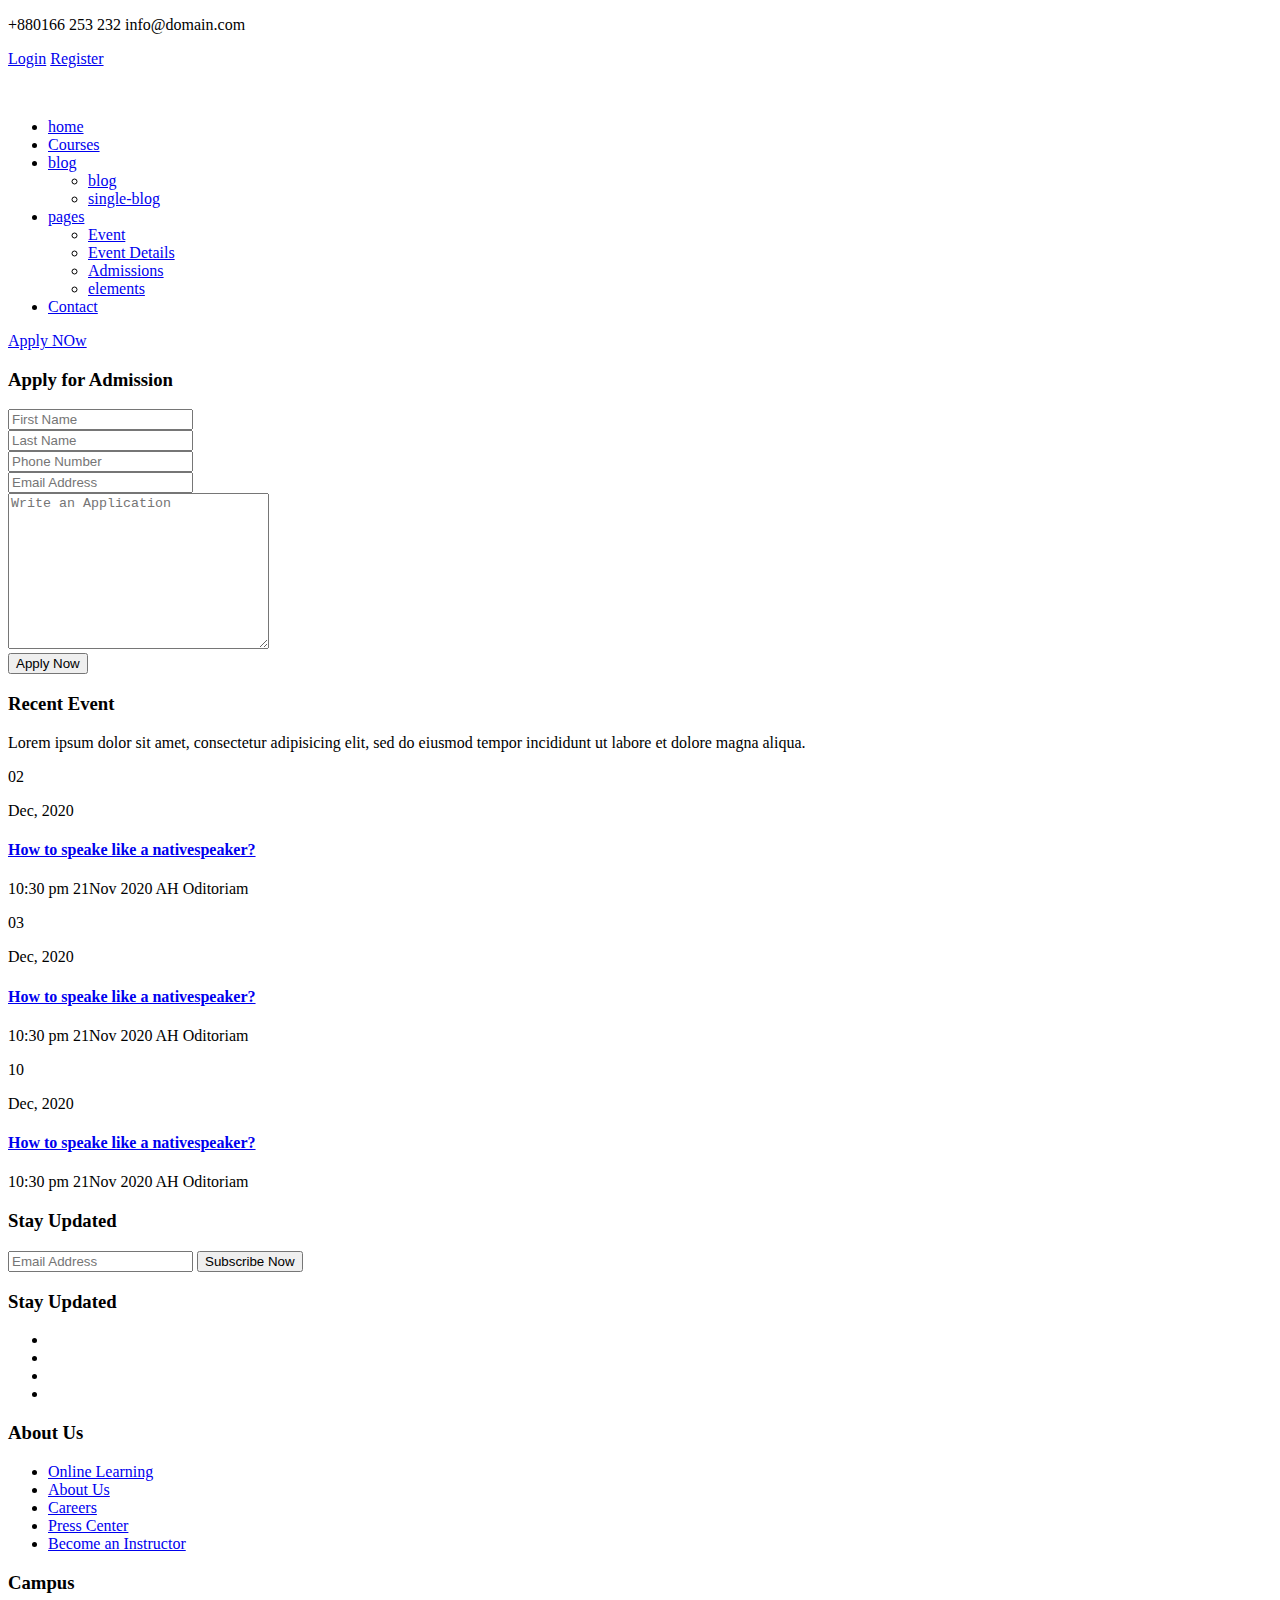
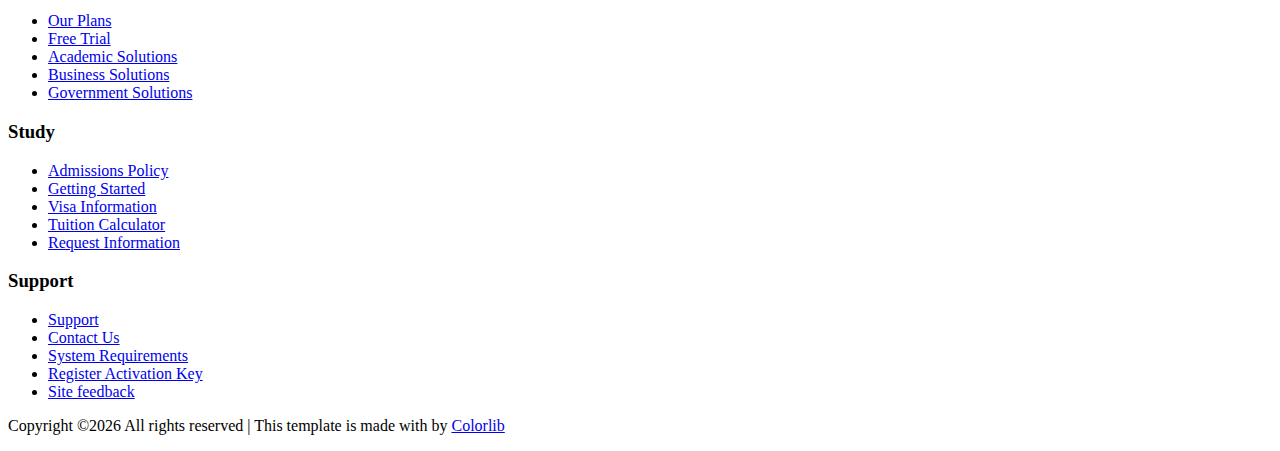
==== Admissions.html @ 234c25ed "Uploading" ====
<!doctype html>
<html class="no-js" lang="zxx">

<head>
    <meta charset="utf-8">
    <meta http-equiv="x-ua-compatible" content="ie=edge">
    <title>Education</title>
    <meta name="description" content="">
    <meta name="viewport" content="width=device-width, initial-scale=1">

    <!-- <link rel="manifest" href="site.webmanifest"> -->
    <link rel="shortcut icon" type="image/x-icon" href="img/favicon.png">
    <!-- Place favicon.ico in the root directory -->

    <!-- CSS here -->
    <link rel="stylesheet" href="css/bootstrap.min.css">
    <link rel="stylesheet" href="css/owl.carousel.min.css">
    <link rel="stylesheet" href="css/magnific-popup.css">
    <link rel="stylesheet" href="css/font-awesome.min.css">
    <link rel="stylesheet" href="css/themify-icons.css">
    <link rel="stylesheet" href="css/nice-select.css">
    <link rel="stylesheet" href="css/flaticon.css">
    <link rel="stylesheet" href="css/gijgo.css">
    <link rel="stylesheet" href="css/animate.css">
    <link rel="stylesheet" href="css/slicknav.css">
    <link rel="stylesheet" href="css/style.css">
    <!-- <link rel="stylesheet" href="css/responsive.css"> -->
</head>

<body>
    <!--[if lte IE 9]>
            <p class="browserupgrade">You are using an <strong>outdated</strong> browser. Please <a href="https://browsehappy.com/">upgrade your browser</a> to improve your experience and security.</p>
        <![endif]-->

    <!-- header-start -->
    <header>
        <div class="header-area ">
            <div class="header-top_area">
                <div class="container-fluid">
                    <div class="row">
                        <div class="col-lg-12">
                            <div class="header_top_wrap d-flex justify-content-between align-items-center">
                                <div class="text_wrap">
                                    <p><span>+880166 253 232</span> <span>info@domain.com</span></p>
                                </div>
                                <div class="text_wrap">
                                    <p><a href="#"> <i class="ti-user"></i>  Login</a> <a href="#">Register</a></p>
                                </div>
                            </div>
                        </div>
                    </div>
                </div>
            </div>
            <div id="sticky-header" class="main-header-area">
                <div class="container-fluid">
                    <div class="row">
                        <div class="col-lg-12">
                            <div class="header_wrap d-flex justify-content-between align-items-center">
                                <div class="header_left">
                                    <div class="logo">
                                        <a href="index.html">
                                            <img src="img/logo.png" alt="">
                                        </a>
                                    </div>
                                </div>
                                <div class="header_right d-flex align-items-center">
                                    <div class="main-menu  d-none d-lg-block">
                                        <nav>
                                            <ul id="navigation">
                                                <li><a  href="index.html">home</a></li>
                                                <li><a href="Courses.html">Courses</a></li>
                                                <li><a href="#">blog <i class="ti-angle-down"></i></a>
                                                    <ul class="submenu">
                                                        <li><a href="blog.html">blog</a></li>
                                                        <li><a href="single-blog.html">single-blog</a></li>
                                                    </ul>
                                                </li>
                                                <li><a href="#">pages <i class="ti-angle-down"></i></a>
                                                    <ul class="submenu">
                                                        <li><a href="Event.html">Event</a></li>
                                                        <li><a href="event_details.html">Event Details</a></li>
                                                        <li><a href="Admissions.html">Admissions</a></li>
                                                        <li><a href="elements.html">elements</a></li>
                                                    </ul>
                                                </li>
                                                <li><a href="contact.html">Contact</a></li>
                                            </ul>
                                        </nav>
                                    </div>
                                    <div class="Appointment">
                                        <div class="book_btn d-none d-lg-block">
                                            <a data-scroll-nav='1' href="#">Apply NOw</a>
                                        </div>
                                    </div>
                                </div>
                            </div>
                        </div>
                        <div class="col-12">
                            <div class="mobile_menu d-block d-lg-none"></div>
                        </div>
                    </div>
                </div>
            </div>
        </div>
    </header>
    <!-- header-end -->

    <!-- latest_coures_area_start  -->
    <div class="admission_area">
        <div class="admission_inner">
            <div class="container">
                <div class="row justify-content-end">
                    <div class="col-lg-7">
                        <div class="admission_form">
                            <h3>Apply for Admission</h3>
                            <form action="#">
                                <div class="row">
                                    <div class="col-md-6">
                                        <div class="single_input">
                                            <input type="text" placeholder="First Name" >
                                        </div>
                                    </div>
                                    <div class="col-md-6">
                                        <div class="single_input">
                                            <input type="text" placeholder="Last Name" >
                                        </div>
                                    </div>
                                    <div class="col-md-6">
                                        <div class="single_input">
                                            <input type="text" placeholder="Phone Number" >
                                        </div>
                                    </div>
                                    <div class="col-md-6">
                                        <div class="single_input">
                                            <input type="text" placeholder="Email Address" >
                                        </div>
                                    </div>
                                    <div class="col-md-12">
                                        <div class="single_input">
                                            <textarea cols="30" placeholder="Write an Application" rows="10"></textarea>
                                        </div>
                                    </div>
                                    <div class="col-md-12">
                                        <div class="apply_btn">
                                            <button class="boxed-btn3" type="submit">Apply Now</button>
                                        </div>
                                    </div>
                                </div>
                            </form>
                        </div>
                    </div>
                </div>
            </div>
        </div>
    </div>
    <!--/ latest_coures_area_end -->


    <!-- recent_event_area_strat  -->
    <div class="recent_event_area section__padding">
        <div class="container">
            <div class="row justify-content-center">
                <div class="col-lg-8 col-md-10">
                    <div class="section_title text-center mb-70">
                        <h3 class="mb-45">Recent Event</h3>
                        <p>Lorem ipsum dolor sit amet, consectetur adipisicing elit, sed do eiusmod tempor incididunt ut labore et dolore magna aliqua.</p>
                    </div>
                </div>
            </div>
            <div class="row justify-content-center">
                <div class="col-lg-10">
                    <div class="single_event d-flex align-items-center">
                        <div class="date text-center">
                            <span>02</span>
                            <p>Dec, 2020</p>
                        </div>
                        <div class="event_info">
                            <a href="event_details.html">
                                <h4>How to speake like a nativespeaker?</h4>
                             </a>
                            <p><span> <i class="flaticon-clock"></i> 10:30 pm</span> <span> <i class="flaticon-calendar"></i> 21Nov 2020 </span> <span> <i class="flaticon-placeholder"></i> AH Oditoriam</span> </p>
                        </div>
                    </div>
                    <div class="single_event d-flex align-items-center">
                        <div class="date text-center">
                            <span>03</span>
                            <p>Dec, 2020</p>
                        </div>
                        <div class="event_info">
                            <a href="event_details.html">
                                <h4>How to speake like a nativespeaker?</h4>
                             </a>
                            <p><span> <i class="flaticon-clock"></i> 10:30 pm</span> <span> <i class="flaticon-calendar"></i> 21Nov 2020 </span> <span> <i class="flaticon-placeholder"></i> AH Oditoriam</span> </p>
                        </div>
                    </div>
                    <div class="single_event d-flex align-items-center">
                        <div class="date text-center">
                            <span>10</span>
                            <p>Dec, 2020</p>
                        </div>
                        <div class="event_info">
                            <a href="event_details.html">
                                <h4>How to speake like a nativespeaker?</h4>
                             </a>
                            <p><span> <i class="flaticon-clock"></i> 10:30 pm</span> <span> <i class="flaticon-calendar"></i> 21Nov 2020 </span> <span> <i class="flaticon-placeholder"></i> AH Oditoriam</span> </p>
                        </div>
                    </div>
                </div>
            </div>
        </div>
    </div>
    <!-- recent_event_area_end  -->

    <!-- footer start -->
    <footer class="footer">
        <div class="footer_top">
            <div class="container">
                <div class="newsLetter_wrap">
                    <div class="row justify-content-between">
                        <div class="col-md-7">
                            <div class="footer_widget">
                                <h3 class="footer_title">
                                    Stay Updated
                                </h3>
                                <form action="#" class="newsletter_form">
                                    <input type="text" placeholder="Email Address">
                                    <button type="submit">Subscribe Now</button>
                                </form>
                            </div>
                        </div>
                        <div class="col-md-12 col-lg-5">
                            <div class="footer_widget">
                                <h3 class="footer_title">
                                    Stay Updated
                                </h3>
                                <div class="socail_links">
                                    <ul>
                                        <li>
                                            <a href="#">
                                                <i class="ti-facebook"></i>
                                            </a>
                                        </li>
                                        <li>
                                            <a href="#">
                                                <i class="fa fa-twitter"></i>
                                            </a>
                                        </li>
                                        <li>
                                            <a href="#">
                                                <i class="fa fa-google-plus"></i>
                                            </a>
                                        </li>
                                        <li>
                                            <a href="#">
                                                <i class="fa fa-linkedin"></i>
                                            </a>
                                        </li>
                                    </ul>
                                </div>
    
                            </div>
                        </div>
                    </div>
                </div>
                <div class="row">
                    <div class="col-xl-3 col-md-6 col-lg-3">
                        <div class="footer_widget">
                            <h3 class="footer_title">
                                About Us
                            </h3>
                            <ul>
                                <li><a href="#">Online Learning</a></li>
                                <li><a href="#">About Us</a></li>
                                <li><a href="#">Careers</a></li>
                                <li><a href="#">Press Center</a></li>
                                <li><a href="#">Become an Instructor</a></li>
                            </ul>
                        </div>
                    </div>
                    <div class="col-xl-3 col-md-6 col-lg-3">
                        <div class="footer_widget">
                            <h3 class="footer_title">
                                Campus
                            </h3>
                            <ul>
                                <li><a href="#">Our Plans</a></li>
                                <li><a href="#">Free Trial</a></li>
                                <li><a href="#">Academic Solutions</a></li>
                                <li><a href="#">Business Solutions</a></li>
                                <li><a href="#">Government Solutions</a></li>
                            </ul>
                        </div>
                    </div>
                    <div class="col-xl-3 col-md-6 col-lg-3">
                        <div class="footer_widget">
                            <h3 class="footer_title">
                                Study
                            </h3>
                            <ul>
                                <li><a href="#">Admissions Policy</a></li>
                                <li><a href="#">Getting Started</a></li>
                                <li><a href="#">Visa Information</a></li>
                                <li><a href="#">Tuition Calculator</a></li>
                                <li><a href="#">Request Information</a></li>
                            </ul>
                        </div>
                    </div>
                    <div class="col-xl-3 col-md-6 col-lg-3">
                        <div class="footer_widget">
                            <h3 class="footer_title">
                                Support
                            </h3>
                            <ul>
                                <li><a href="#">Support</a></li>
                                <li><a href="#">Contact Us</a></li>
                                <li><a href="#">System Requirements</a></li>
                                <li><a href="#">Register Activation Key</a></li>
                                <li><a href="#">Site feedback</a></li>
                            </ul>
                        </div>
                    </div>
                </div>
            </div>
        </div>
        <div class="copy-right_text">
            <div class="container">
                <div class="footer_border"></div>
                <div class="row">
                    <div class="col-xl-12">
                        <p class="copy_right text-center">
                            <p><!-- Link back to Colorlib can't be removed. Template is licensed under CC BY 3.0. -->
  Copyright &copy;<script>document.write(new Date().getFullYear());</script> All rights reserved | This template is made with <i class="ti-heart" aria-hidden="true"></i> by <a href="https://colorlib.com" target="_blank">Colorlib</a>
  <!-- Link back to Colorlib can't be removed. Template is licensed under CC BY 3.0. --></p>
                        </p>
                    </div>
                </div>
            </div>
        </div>
    </footer>
    <!-- footer end  -->


    <!-- JS here -->
    <script src="js/vendor/modernizr-3.5.0.min.js"></script>
    <script src="js/vendor/jquery-1.12.4.min.js"></script>
    <script src="js/popper.min.js"></script>
    <script src="js/bootstrap.min.js"></script>
    <script src="js/owl.carousel.min.js"></script>
    <script src="js/isotope.pkgd.min.js"></script>
    <script src="js/ajax-form.js"></script>
    <script src="js/waypoints.min.js"></script>
    <script src="js/jquery.counterup.min.js"></script>
    <script src="js/imagesloaded.pkgd.min.js"></script>
    <script src="js/scrollIt.js"></script>
    <script src="js/jquery.scrollUp.min.js"></script>
    <script src="js/wow.min.js"></script>
    <script src="js/nice-select.min.js"></script>
    <script src="js/jquery.slicknav.min.js"></script>
    <script src="js/jquery.magnific-popup.min.js"></script>
    <script src="js/plugins.js"></script>
    <script src="js/gijgo.min.js"></script>

    <!--contact js-->
    <script src="js/contact.js"></script>
    <script src="js/jquery.ajaxchimp.min.js"></script>
    <script src="js/jquery.form.js"></script>
    <script src="js/jquery.validate.min.js"></script>
    <script src="js/mail-script.js"></script>

    <script src="js/main.js"></script>

</body>

</html>
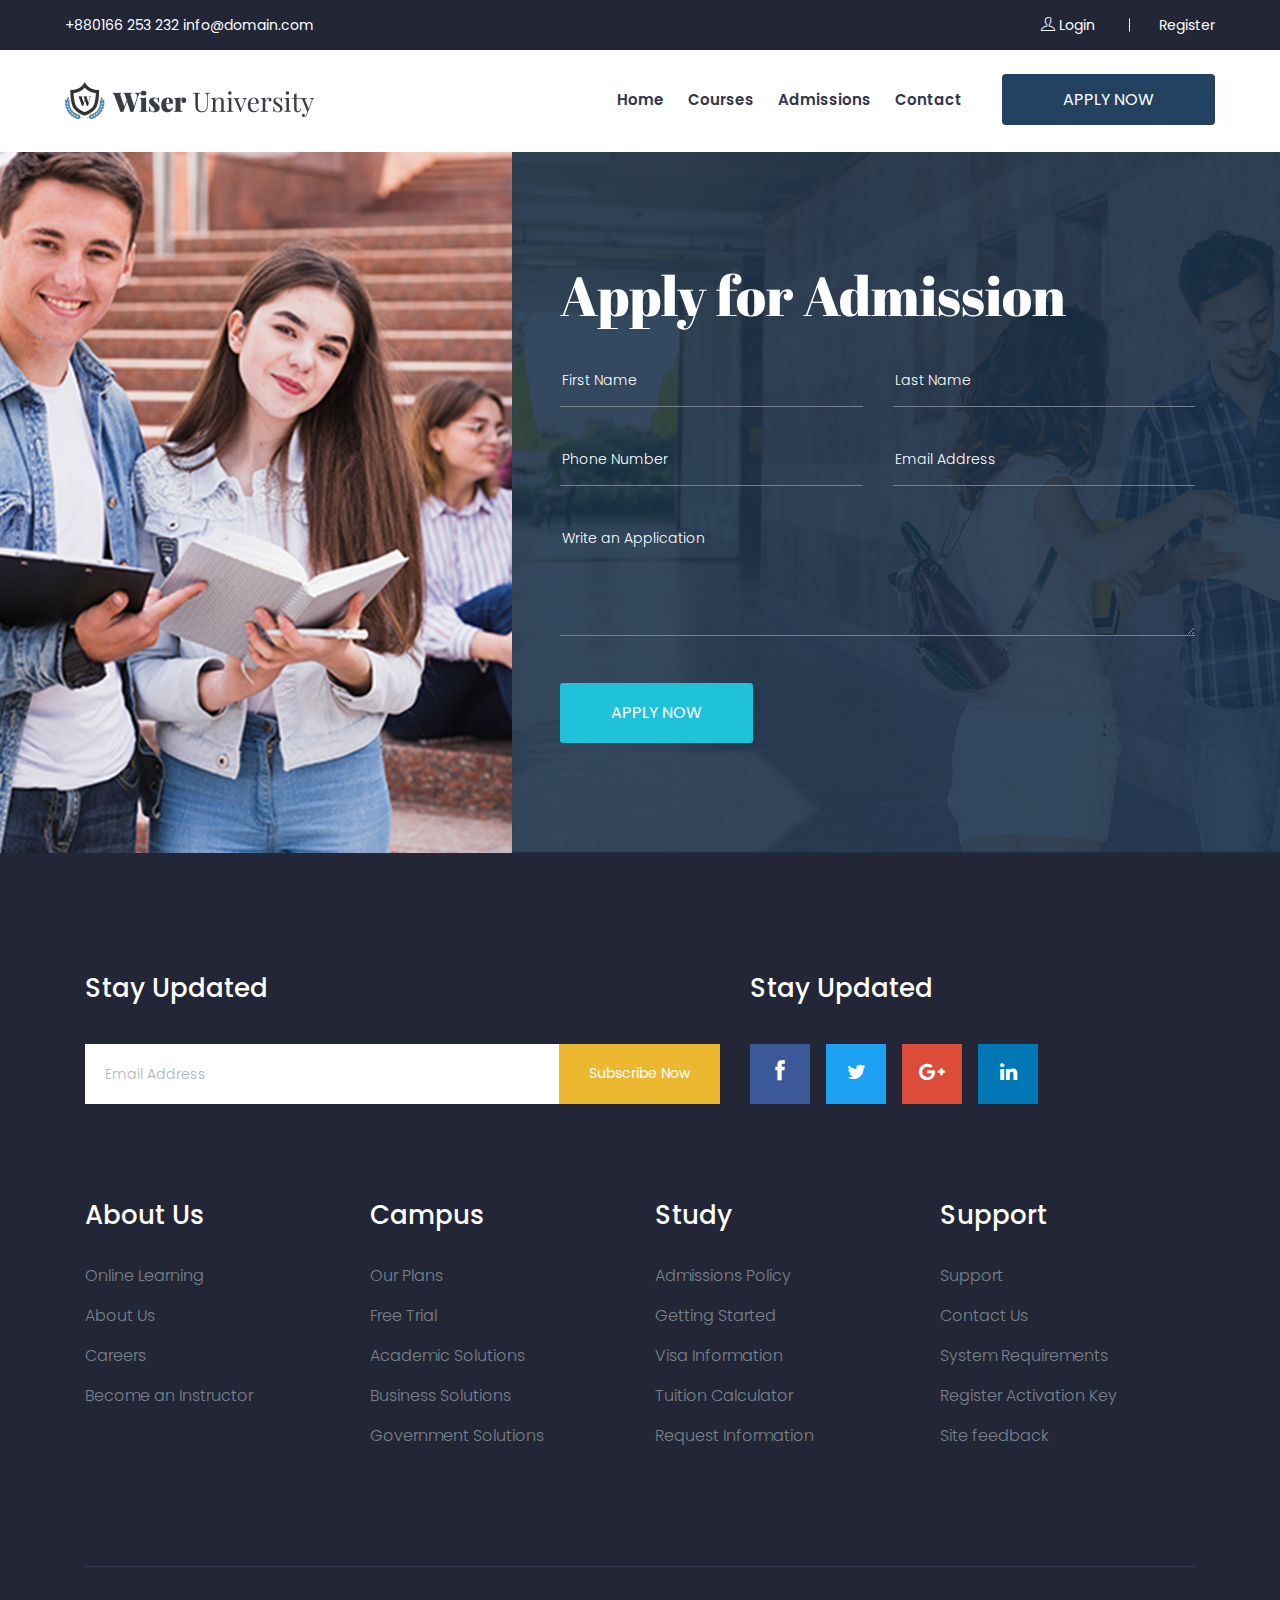
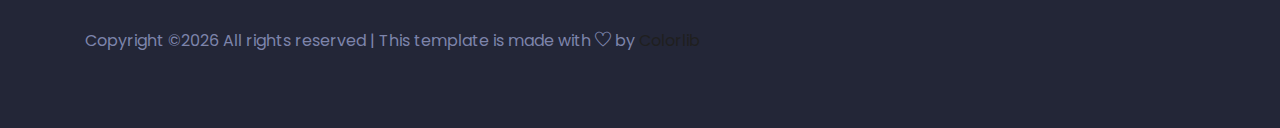
==== commit c10e6ecd: "Editing" ====
--- a/Admissions.html
+++ b/Admissions.html
@@ -69,21 +69,10 @@
                                             <ul id="navigation">
                                                 <li><a  href="index.html">home</a></li>
                                                 <li><a href="Courses.html">Courses</a></li>
-                                                <li><a href="#">blog <i class="ti-angle-down"></i></a>
-                                                    <ul class="submenu">
-                                                        <li><a href="blog.html">blog</a></li>
-                                                        <li><a href="single-blog.html">single-blog</a></li>
+                                                        <li><a href="Admissions.html">Admissions</a></li>
+                                                        <li><a href="contact.html">Contact</a></li>
                                                     </ul>
                                                 </li>
-                                                <li><a href="#">pages <i class="ti-angle-down"></i></a>
-                                                    <ul class="submenu">
-                                                        <li><a href="Event.html">Event</a></li>
-                                                        <li><a href="event_details.html">Event Details</a></li>
-                                                        <li><a href="Admissions.html">Admissions</a></li>
-                                                        <li><a href="elements.html">elements</a></li>
-                                                    </ul>
-                                                </li>
-                                                <li><a href="contact.html">Contact</a></li>
                                             </ul>
                                         </nav>
                                     </div>
@@ -154,62 +143,6 @@
         </div>
     </div>
     <!--/ latest_coures_area_end -->
-
-
-    <!-- recent_event_area_strat  -->
-    <div class="recent_event_area section__padding">
-        <div class="container">
-            <div class="row justify-content-center">
-                <div class="col-lg-8 col-md-10">
-                    <div class="section_title text-center mb-70">
-                        <h3 class="mb-45">Recent Event</h3>
-                        <p>Lorem ipsum dolor sit amet, consectetur adipisicing elit, sed do eiusmod tempor incididunt ut labore et dolore magna aliqua.</p>
-                    </div>
-                </div>
-            </div>
-            <div class="row justify-content-center">
-                <div class="col-lg-10">
-                    <div class="single_event d-flex align-items-center">
-                        <div class="date text-center">
-                            <span>02</span>
-                            <p>Dec, 2020</p>
-                        </div>
-                        <div class="event_info">
-                            <a href="event_details.html">
-                                <h4>How to speake like a nativespeaker?</h4>
-                             </a>
-                            <p><span> <i class="flaticon-clock"></i> 10:30 pm</span> <span> <i class="flaticon-calendar"></i> 21Nov 2020 </span> <span> <i class="flaticon-placeholder"></i> AH Oditoriam</span> </p>
-                        </div>
-                    </div>
-                    <div class="single_event d-flex align-items-center">
-                        <div class="date text-center">
-                            <span>03</span>
-                            <p>Dec, 2020</p>
-                        </div>
-                        <div class="event_info">
-                            <a href="event_details.html">
-                                <h4>How to speake like a nativespeaker?</h4>
-                             </a>
-                            <p><span> <i class="flaticon-clock"></i> 10:30 pm</span> <span> <i class="flaticon-calendar"></i> 21Nov 2020 </span> <span> <i class="flaticon-placeholder"></i> AH Oditoriam</span> </p>
-                        </div>
-                    </div>
-                    <div class="single_event d-flex align-items-center">
-                        <div class="date text-center">
-                            <span>10</span>
-                            <p>Dec, 2020</p>
-                        </div>
-                        <div class="event_info">
-                            <a href="event_details.html">
-                                <h4>How to speake like a nativespeaker?</h4>
-                             </a>
-                            <p><span> <i class="flaticon-clock"></i> 10:30 pm</span> <span> <i class="flaticon-calendar"></i> 21Nov 2020 </span> <span> <i class="flaticon-placeholder"></i> AH Oditoriam</span> </p>
-                        </div>
-                    </div>
-                </div>
-            </div>
-        </div>
-    </div>
-    <!-- recent_event_area_end  -->
 
     <!-- footer start -->
     <footer class="footer">
@@ -272,7 +205,6 @@
                                 <li><a href="#">Online Learning</a></li>
                                 <li><a href="#">About Us</a></li>
                                 <li><a href="#">Careers</a></li>
-                                <li><a href="#">Press Center</a></li>
                                 <li><a href="#">Become an Instructor</a></li>
                             </ul>
                         </div>
--- a/css/themify-icons.css
+++ b/css/themify-icons.css
@@ -0,0 +1,1081 @@
+@font-face {
+	font-family: 'themify';
+	src:url('../fonts/themify.eot?-fvbane');
+	src:url('../fonts/themify.eot?#iefix-fvbane') format('embedded-opentype'),
+		url('../fonts/themify.woff?-fvbane') format('woff'),
+		url('../fonts/themify.ttf?-fvbane') format('truetype'),
+		url('../fonts/themify.svg?-fvbane#themify') format('svg');
+	font-weight: normal;
+	font-style: normal;
+}
+
+[class^="ti-"], [class*=" ti-"] {
+	font-family: 'themify';
+	/* speak: none; */
+	font-style: normal;
+	font-weight: normal;
+	font-variant: normal;
+	text-transform: none;
+	line-height: 1;
+
+	/* Better Font Rendering =========== */
+	-webkit-font-smoothing: antialiased;
+	-moz-osx-font-smoothing: grayscale;
+}
+
+.ti-wand:before {
+	content: "\e600";
+}
+.ti-volume:before {
+	content: "\e601";
+}
+.ti-user:before {
+	content: "\e602";
+}
+.ti-unlock:before {
+	content: "\e603";
+}
+.ti-unlink:before {
+	content: "\e604";
+}
+.ti-trash:before {
+	content: "\e605";
+}
+.ti-thought:before {
+	content: "\e606";
+}
+.ti-target:before {
+	content: "\e607";
+}
+.ti-tag:before {
+	content: "\e608";
+}
+.ti-tablet:before {
+	content: "\e609";
+}
+.ti-star:before {
+	content: "\e60a";
+}
+.ti-spray:before {
+	content: "\e60b";
+}
+.ti-signal:before {
+	content: "\e60c";
+}
+.ti-shopping-cart:before {
+	content: "\e60d";
+}
+.ti-shopping-cart-full:before {
+	content: "\e60e";
+}
+.ti-settings:before {
+	content: "\e60f";
+}
+.ti-search:before {
+	content: "\e610";
+}
+.ti-zoom-in:before {
+	content: "\e611";
+}
+.ti-zoom-out:before {
+	content: "\e612";
+}
+.ti-cut:before {
+	content: "\e613";
+}
+.ti-ruler:before {
+	content: "\e614";
+}
+.ti-ruler-pencil:before {
+	content: "\e615";
+}
+.ti-ruler-alt:before {
+	content: "\e616";
+}
+.ti-bookmark:before {
+	content: "\e617";
+}
+.ti-bookmark-alt:before {
+	content: "\e618";
+}
+.ti-reload:before {
+	content: "\e619";
+}
+.ti-plus:before {
+	content: "\e61a";
+}
+.ti-pin:before {
+	content: "\e61b";
+}
+.ti-pencil:before {
+	content: "\e61c";
+}
+.ti-pencil-alt:before {
+	content: "\e61d";
+}
+.ti-paint-roller:before {
+	content: "\e61e";
+}
+.ti-paint-bucket:before {
+	content: "\e61f";
+}
+.ti-na:before {
+	content: "\e620";
+}
+.ti-mobile:before {
+	content: "\e621";
+}
+.ti-minus:before {
+	content: "\e622";
+}
+.ti-medall:before {
+	content: "\e623";
+}
+.ti-medall-alt:before {
+	content: "\e624";
+}
+.ti-marker:before {
+	content: "\e625";
+}
+.ti-marker-alt:before {
+	content: "\e626";
+}
+.ti-arrow-up:before {
+	content: "\e627";
+}
+.ti-arrow-right:before {
+	content: "\e628";
+}
+.ti-arrow-left:before {
+	content: "\e629";
+}
+.ti-arrow-down:before {
+	content: "\e62a";
+}
+.ti-lock:before {
+	content: "\e62b";
+}
+.ti-location-arrow:before {
+	content: "\e62c";
+}
+.ti-link:before {
+	content: "\e62d";
+}
+.ti-layout:before {
+	content: "\e62e";
+}
+.ti-layers:before {
+	content: "\e62f";
+}
+.ti-layers-alt:before {
+	content: "\e630";
+}
+.ti-key:before {
+	content: "\e631";
+}
+.ti-import:before {
+	content: "\e632";
+}
+.ti-image:before {
+	content: "\e633";
+}
+.ti-heart:before {
+	content: "\e634";
+}
+.ti-heart-broken:before {
+	content: "\e635";
+}
+.ti-hand-stop:before {
+	content: "\e636";
+}
+.ti-hand-open:before {
+	content: "\e637";
+}
+.ti-hand-drag:before {
+	content: "\e638";
+}
+.ti-folder:before {
+	content: "\e639";
+}
+.ti-flag:before {
+	content: "\e63a";
+}
+.ti-flag-alt:before {
+	content: "\e63b";
+}
+.ti-flag-alt-2:before {
+	content: "\e63c";
+}
+.ti-eye:before {
+	content: "\e63d";
+}
+.ti-export:before {
+	content: "\e63e";
+}
+.ti-exchange-vertical:before {
+	content: "\e63f";
+}
+.ti-desktop:before {
+	content: "\e640";
+}
+.ti-cup:before {
+	content: "\e641";
+}
+.ti-crown:before {
+	content: "\e642";
+}
+.ti-comments:before {
+	content: "\e643";
+}
+.ti-comment:before {
+	content: "\e644";
+}
+.ti-comment-alt:before {
+	content: "\e645";
+}
+.ti-close:before {
+	content: "\e646";
+}
+.ti-clip:before {
+	content: "\e647";
+}
+.ti-angle-up:before {
+	content: "\e648";
+}
+.ti-angle-right:before {
+	content: "\e649";
+}
+.ti-angle-left:before {
+	content: "\e64a";
+}
+.ti-angle-down:before {
+	content: "\e64b";
+}
+.ti-check:before {
+	content: "\e64c";
+}
+.ti-check-box:before {
+	content: "\e64d";
+}
+.ti-camera:before {
+	content: "\e64e";
+}
+.ti-announcement:before {
+	content: "\e64f";
+}
+.ti-brush:before {
+	content: "\e650";
+}
+.ti-briefcase:before {
+	content: "\e651";
+}
+.ti-bolt:before {
+	content: "\e652";
+}
+.ti-bolt-alt:before {
+	content: "\e653";
+}
+.ti-blackboard:before {
+	content: "\e654";
+}
+.ti-bag:before {
+	content: "\e655";
+}
+.ti-move:before {
+	content: "\e656";
+}
+.ti-arrows-vertical:before {
+	content: "\e657";
+}
+.ti-arrows-horizontal:before {
+	content: "\e658";
+}
+.ti-fullscreen:before {
+	content: "\e659";
+}
+.ti-arrow-top-right:before {
+	content: "\e65a";
+}
+.ti-arrow-top-left:before {
+	content: "\e65b";
+}
+.ti-arrow-circle-up:before {
+	content: "\e65c";
+}
+.ti-arrow-circle-right:before {
+	content: "\e65d";
+}
+.ti-arrow-circle-left:before {
+	content: "\e65e";
+}
+.ti-arrow-circle-down:before {
+	content: "\e65f";
+}
+.ti-angle-double-up:before {
+	content: "\e660";
+}
+.ti-angle-double-right:before {
+	content: "\e661";
+}
+.ti-angle-double-left:before {
+	content: "\e662";
+}
+.ti-angle-double-down:before {
+	content: "\e663";
+}
+.ti-zip:before {
+	content: "\e664";
+}
+.ti-world:before {
+	content: "\e665";
+}
+.ti-wheelchair:before {
+	content: "\e666";
+}
+.ti-view-list:before {
+	content: "\e667";
+}
+.ti-view-list-alt:before {
+	content: "\e668";
+}
+.ti-view-grid:before {
+	content: "\e669";
+}
+.ti-uppercase:before {
+	content: "\e66a";
+}
+.ti-upload:before {
+	content: "\e66b";
+}
+.ti-underline:before {
+	content: "\e66c";
+}
+.ti-truck:before {
+	content: "\e66d";
+}
+.ti-timer:before {
+	content: "\e66e";
+}
+.ti-ticket:before {
+	content: "\e66f";
+}
+.ti-thumb-up:before {
+	content: "\e670";
+}
+.ti-thumb-down:before {
+	content: "\e671";
+}
+.ti-text:before {
+	content: "\e672";
+}
+.ti-stats-up:before {
+	content: "\e673";
+}
+.ti-stats-down:before {
+	content: "\e674";
+}
+.ti-split-v:before {
+	content: "\e675";
+}
+.ti-split-h:before {
+	content: "\e676";
+}
+.ti-smallcap:before {
+	content: "\e677";
+}
+.ti-shine:before {
+	content: "\e678";
+}
+.ti-shift-right:before {
+	content: "\e679";
+}
+.ti-shift-left:before {
+	content: "\e67a";
+}
+.ti-shield:before {
+	content: "\e67b";
+}
+.ti-notepad:before {
+	content: "\e67c";
+}
+.ti-server:before {
+	content: "\e67d";
+}
+.ti-quote-right:before {
+	content: "\e67e";
+}
+.ti-quote-left:before {
+	content: "\e67f";
+}
+.ti-pulse:before {
+	content: "\e680";
+}
+.ti-printer:before {
+	content: "\e681";
+}
+.ti-power-off:before {
+	content: "\e682";
+}
+.ti-plug:before {
+	content: "\e683";
+}
+.ti-pie-chart:before {
+	content: "\e684";
+}
+.ti-paragraph:before {
+	content: "\e685";
+}
+.ti-panel:before {
+	content: "\e686";
+}
+.ti-package:before {
+	content: "\e687";
+}
+.ti-music:before {
+	content: "\e688";
+}
+.ti-music-alt:before {
+	content: "\e689";
+}
+.ti-mouse:before {
+	content: "\e68a";
+}
+.ti-mouse-alt:before {
+	content: "\e68b";
+}
+.ti-money:before {
+	content: "\e68c";
+}
+.ti-microphone:before {
+	content: "\e68d";
+}
+.ti-menu:before {
+	content: "\e68e";
+}
+.ti-menu-alt:before {
+	content: "\e68f";
+}
+.ti-map:before {
+	content: "\e690";
+}
+.ti-map-alt:before {
+	content: "\e691";
+}
+.ti-loop:before {
+	content: "\e692";
+}
+.ti-location-pin:before {
+	content: "\e693";
+}
+.ti-list:before {
+	content: "\e694";
+}
+.ti-light-bulb:before {
+	content: "\e695";
+}
+.ti-Italic:before {
+	content: "\e696";
+}
+.ti-info:before {
+	content: "\e697";
+}
+.ti-infinite:before {
+	content: "\e698";
+}
+.ti-id-badge:before {
+	content: "\e699";
+}
+.ti-hummer:before {
+	content: "\e69a";
+}
+.ti-home:before {
+	content: "\e69b";
+}
+.ti-help:before {
+	content: "\e69c";
+}
+.ti-headphone:before {
+	content: "\e69d";
+}
+.ti-harddrives:before {
+	content: "\e69e";
+}
+.ti-harddrive:before {
+	content: "\e69f";
+}
+.ti-gift:before {
+	content: "\e6a0";
+}
+.ti-game:before {
+	content: "\e6a1";
+}
+.ti-filter:before {
+	content: "\e6a2";
+}
+.ti-files:before {
+	content: "\e6a3";
+}
+.ti-file:before {
+	content: "\e6a4";
+}
+.ti-eraser:before {
+	content: "\e6a5";
+}
+.ti-envelope:before {
+	content: "\e6a6";
+}
+.ti-download:before {
+	content: "\e6a7";
+}
+.ti-direction:before {
+	content: "\e6a8";
+}
+.ti-direction-alt:before {
+	content: "\e6a9";
+}
+.ti-dashboard:before {
+	content: "\e6aa";
+}
+.ti-control-stop:before {
+	content: "\e6ab";
+}
+.ti-control-shuffle:before {
+	content: "\e6ac";
+}
+.ti-control-play:before {
+	content: "\e6ad";
+}
+.ti-control-pause:before {
+	content: "\e6ae";
+}
+.ti-control-forward:before {
+	content: "\e6af";
+}
+.ti-control-backward:before {
+	content: "\e6b0";
+}
+.ti-cloud:before {
+	content: "\e6b1";
+}
+.ti-cloud-up:before {
+	content: "\e6b2";
+}
+.ti-cloud-down:before {
+	content: "\e6b3";
+}
+.ti-clipboard:before {
+	content: "\e6b4";
+}
+.ti-car:before {
+	content: "\e6b5";
+}
+.ti-calendar:before {
+	content: "\e6b6";
+}
+.ti-book:before {
+	content: "\e6b7";
+}
+.ti-bell:before {
+	content: "\e6b8";
+}
+.ti-basketball:before {
+	content: "\e6b9";
+}
+.ti-bar-chart:before {
+	content: "\e6ba";
+}
+.ti-bar-chart-alt:before {
+	content: "\e6bb";
+}
+.ti-back-right:before {
+	content: "\e6bc";
+}
+.ti-back-left:before {
+	content: "\e6bd";
+}
+.ti-arrows-corner:before {
+	content: "\e6be";
+}
+.ti-archive:before {
+	content: "\e6bf";
+}
+.ti-anchor:before {
+	content: "\e6c0";
+}
+.ti-align-right:before {
+	content: "\e6c1";
+}
+.ti-align-left:before {
+	content: "\e6c2";
+}
+.ti-align-justify:before {
+	content: "\e6c3";
+}
+.ti-align-center:before {
+	content: "\e6c4";
+}
+.ti-alert:before {
+	content: "\e6c5";
+}
+.ti-alarm-clock:before {
+	content: "\e6c6";
+}
+.ti-agenda:before {
+	content: "\e6c7";
+}
+.ti-write:before {
+	content: "\e6c8";
+}
+.ti-window:before {
+	content: "\e6c9";
+}
+.ti-widgetized:before {
+	content: "\e6ca";
+}
+.ti-widget:before {
+	content: "\e6cb";
+}
+.ti-widget-alt:before {
+	content: "\e6cc";
+}
+.ti-wallet:before {
+	content: "\e6cd";
+}
+.ti-video-clapper:before {
+	content: "\e6ce";
+}
+.ti-video-camera:before {
+	content: "\e6cf";
+}
+.ti-vector:before {
+	content: "\e6d0";
+}
+.ti-themify-logo:before {
+	content: "\e6d1";
+}
+.ti-themify-favicon:before {
+	content: "\e6d2";
+}
+.ti-themify-favicon-alt:before {
+	content: "\e6d3";
+}
+.ti-support:before {
+	content: "\e6d4";
+}
+.ti-stamp:before {
+	content: "\e6d5";
+}
+.ti-split-v-alt:before {
+	content: "\e6d6";
+}
+.ti-slice:before {
+	content: "\e6d7";
+}
+.ti-shortcode:before {
+	content: "\e6d8";
+}
+.ti-shift-right-alt:before {
+	content: "\e6d9";
+}
+.ti-shift-left-alt:before {
+	content: "\e6da";
+}
+.ti-ruler-alt-2:before {
+	content: "\e6db";
+}
+.ti-receipt:before {
+	content: "\e6dc";
+}
+.ti-pin2:before {
+	content: "\e6dd";
+}
+.ti-pin-alt:before {
+	content: "\e6de";
+}
+.ti-pencil-alt2:before {
+	content: "\e6df";
+}
+.ti-palette:before {
+	content: "\e6e0";
+}
+.ti-more:before {
+	content: "\e6e1";
+}
+.ti-more-alt:before {
+	content: "\e6e2";
+}
+.ti-microphone-alt:before {
+	content: "\e6e3";
+}
+.ti-magnet:before {
+	content: "\e6e4";
+}
+.ti-line-double:before {
+	content: "\e6e5";
+}
+.ti-line-dotted:before {
+	content: "\e6e6";
+}
+.ti-line-dashed:before {
+	content: "\e6e7";
+}
+.ti-layout-width-full:before {
+	content: "\e6e8";
+}
+.ti-layout-width-default:before {
+	content: "\e6e9";
+}
+.ti-layout-width-default-alt:before {
+	content: "\e6ea";
+}
+.ti-layout-tab:before {
+	content: "\e6eb";
+}
+.ti-layout-tab-window:before {
+	content: "\e6ec";
+}
+.ti-layout-tab-v:before {
+	content: "\e6ed";
+}
+.ti-layout-tab-min:before {
+	content: "\e6ee";
+}
+.ti-layout-slider:before {
+	content: "\e6ef";
+}
+.ti-layout-slider-alt:before {
+	content: "\e6f0";
+}
+.ti-layout-sidebar-right:before {
+	content: "\e6f1";
+}
+.ti-layout-sidebar-none:before {
+	content: "\e6f2";
+}
+.ti-layout-sidebar-left:before {
+	content: "\e6f3";
+}
+.ti-layout-placeholder:before {
+	content: "\e6f4";
+}
+.ti-layout-menu:before {
+	content: "\e6f5";
+}
+.ti-layout-menu-v:before {
+	content: "\e6f6";
+}
+.ti-layout-menu-separated:before {
+	content: "\e6f7";
+}
+.ti-layout-menu-full:before {
+	content: "\e6f8";
+}
+.ti-layout-media-right-alt:before {
+	content: "\e6f9";
+}
+.ti-layout-media-right:before {
+	content: "\e6fa";
+}
+.ti-layout-media-overlay:before {
+	content: "\e6fb";
+}
+.ti-layout-media-overlay-alt:before {
+	content: "\e6fc";
+}
+.ti-layout-media-overlay-alt-2:before {
+	content: "\e6fd";
+}
+.ti-layout-media-left-alt:before {
+	content: "\e6fe";
+}
+.ti-layout-media-left:before {
+	content: "\e6ff";
+}
+.ti-layout-media-center-alt:before {
+	content: "\e700";
+}
+.ti-layout-media-center:before {
+	content: "\e701";
+}
+.ti-layout-list-thumb:before {
+	content: "\e702";
+}
+.ti-layout-list-thumb-alt:before {
+	content: "\e703";
+}
+.ti-layout-list-post:before {
+	content: "\e704";
+}
+.ti-layout-list-large-image:before {
+	content: "\e705";
+}
+.ti-layout-line-solid:before {
+	content: "\e706";
+}
+.ti-layout-grid4:before {
+	content: "\e707";
+}
+.ti-layout-grid3:before {
+	content: "\e708";
+}
+.ti-layout-grid2:before {
+	content: "\e709";
+}
+.ti-layout-grid2-thumb:before {
+	content: "\e70a";
+}
+.ti-layout-cta-right:before {
+	content: "\e70b";
+}
+.ti-layout-cta-left:before {
+	content: "\e70c";
+}
+.ti-layout-cta-center:before {
+	content: "\e70d";
+}
+.ti-layout-cta-btn-right:before {
+	content: "\e70e";
+}
+.ti-layout-cta-btn-left:before {
+	content: "\e70f";
+}
+.ti-layout-column4:before {
+	content: "\e710";
+}
+.ti-layout-column3:before {
+	content: "\e711";
+}
+.ti-layout-column2:before {
+	content: "\e712";
+}
+.ti-layout-accordion-separated:before {
+	content: "\e713";
+}
+.ti-layout-accordion-merged:before {
+	content: "\e714";
+}
+.ti-layout-accordion-list:before {
+	content: "\e715";
+}
+.ti-ink-pen:before {
+	content: "\e716";
+}
+.ti-info-alt:before {
+	content: "\e717";
+}
+.ti-help-alt:before {
+	content: "\e718";
+}
+.ti-headphone-alt:before {
+	content: "\e719";
+}
+.ti-hand-point-up:before {
+	content: "\e71a";
+}
+.ti-hand-point-right:before {
+	content: "\e71b";
+}
+.ti-hand-point-left:before {
+	content: "\e71c";
+}
+.ti-hand-point-down:before {
+	content: "\e71d";
+}
+.ti-gallery:before {
+	content: "\e71e";
+}
+.ti-face-smile:before {
+	content: "\e71f";
+}
+.ti-face-sad:before {
+	content: "\e720";
+}
+.ti-credit-card:before {
+	content: "\e721";
+}
+.ti-control-skip-forward:before {
+	content: "\e722";
+}
+.ti-control-skip-backward:before {
+	content: "\e723";
+}
+.ti-control-record:before {
+	content: "\e724";
+}
+.ti-control-eject:before {
+	content: "\e725";
+}
+.ti-comments-smiley:before {
+	content: "\e726";
+}
+.ti-brush-alt:before {
+	content: "\e727";
+}
+.ti-youtube:before {
+	content: "\e728";
+}
+.ti-vimeo:before {
+	content: "\e729";
+}
+.ti-twitter:before {
+	content: "\e72a";
+}
+.ti-time:before {
+	content: "\e72b";
+}
+.ti-tumblr:before {
+	content: "\e72c";
+}
+.ti-skype:before {
+	content: "\e72d";
+}
+.ti-share:before {
+	content: "\e72e";
+}
+.ti-share-alt:before {
+	content: "\e72f";
+}
+.ti-rocket:before {
+	content: "\e730";
+}
+.ti-pinterest:before {
+	content: "\e731";
+}
+.ti-new-window:before {
+	content: "\e732";
+}
+.ti-microsoft:before {
+	content: "\e733";
+}
+.ti-list-ol:before {
+	content: "\e734";
+}
+.ti-linkedin:before {
+	content: "\e735";
+}
+.ti-layout-sidebar-2:before {
+	content: "\e736";
+}
+.ti-layout-grid4-alt:before {
+	content: "\e737";
+}
+.ti-layout-grid3-alt:before {
+	content: "\e738";
+}
+.ti-layout-grid2-alt:before {
+	content: "\e739";
+}
+.ti-layout-column4-alt:before {
+	content: "\e73a";
+}
+.ti-layout-column3-alt:before {
+	content: "\e73b";
+}
+.ti-layout-column2-alt:before {
+	content: "\e73c";
+}
+.ti-instagram:before {
+	content: "\e73d";
+}
+.ti-google:before {
+	content: "\e73e";
+}
+.ti-github:before {
+	content: "\e73f";
+}
+.ti-flickr:before {
+	content: "\e740";
+}
+.ti-facebook:before {
+	content: "\e741";
+}
+.ti-dropbox:before {
+	content: "\e742";
+}
+.ti-dribbble:before {
+	content: "\e743";
+}
+.ti-apple:before {
+	content: "\e744";
+}
+.ti-android:before {
+	content: "\e745";
+}
+.ti-save:before {
+	content: "\e746";
+}
+.ti-save-alt:before {
+	content: "\e747";
+}
+.ti-yahoo:before {
+	content: "\e748";
+}
+.ti-wordpress:before {
+	content: "\e749";
+}
+.ti-vimeo-alt:before {
+	content: "\e74a";
+}
+.ti-twitter-alt:before {
+	content: "\e74b";
+}
+.ti-tumblr-alt:before {
+	content: "\e74c";
+}
+.ti-trello:before {
+	content: "\e74d";
+}
+.ti-stack-overflow:before {
+	content: "\e74e";
+}
+.ti-soundcloud:before {
+	content: "\e74f";
+}
+.ti-sharethis:before {
+	content: "\e750";
+}
+.ti-sharethis-alt:before {
+	content: "\e751";
+}
+.ti-reddit:before {
+	content: "\e752";
+}
+.ti-pinterest-alt:before {
+	content: "\e753";
+}
+.ti-microsoft-alt:before {
+	content: "\e754";
+}
+.ti-linux:before {
+	content: "\e755";
+}
+.ti-jsfiddle:before {
+	content: "\e756";
+}
+.ti-joomla:before {
+	content: "\e757";
+}
+.ti-html5:before {
+	content: "\e758";
+}
+.ti-flickr-alt:before {
+	content: "\e759";
+}
+.ti-email:before {
+	content: "\e75a";
+}
+.ti-drupal:before {
+	content: "\e75b";
+}
+.ti-dropbox-alt:before {
+	content: "\e75c";
+}
+.ti-css3:before {
+	content: "\e75d";
+}
+.ti-rss:before {
+	content: "\e75e";
+}
+.ti-rss-alt:before {
+	content: "\e75f";
+}
--- a/css/nice-select.css
+++ b/css/nice-select.css
@@ -0,0 +1,140 @@
+.nice-select {
+  -webkit-tap-highlight-color: transparent;
+  background-color: #fff;
+  border-radius: 5px;
+  border: solid 1px #e8e8e8;
+  box-sizing: border-box;
+  clear: both;
+  cursor: pointer;
+  display: block;
+  float: left;
+  font-family: inherit;
+  font-size: 14px;
+  font-weight: normal;
+  height: 42px;
+  line-height: 40px;
+  outline: none;
+  padding-left: 18px;
+  padding-right: 30px;
+  position: relative;
+  text-align: left !important;
+  -webkit-transition: all 0.2s ease-in-out;
+  transition: all 0.2s ease-in-out;
+  -webkit-user-select: none;
+     -moz-user-select: none;
+      -ms-user-select: none;
+          user-select: none;
+  white-space: nowrap;
+  width: auto; }
+  .nice-select:hover {
+    border-color: #dbdbdb; }
+  .nice-select:active, .nice-select.open, .nice-select:focus {
+    border-color: #999; }
+
+
+  .nice-select.disabled {
+    border-color: #ededed;
+    color: #999;
+    pointer-events: none; }
+    .nice-select.disabled:after {
+      border-color: #cccccc; }
+  .nice-select.wide {
+    width: 100%; }
+    .nice-select.wide .list {
+      left: 0 !important;
+      right: 0 !important; }
+  .nice-select.right {
+    float: right; }
+    .nice-select.right .list {
+      left: auto;
+      right: 0; }
+  .nice-select.small {
+    font-size: 12px;
+    height: 36px;
+    line-height: 34px; }
+    .nice-select.small:after {
+      height: 4px;
+      width: 4px; }
+    .nice-select.small .option {
+      line-height: 34px;
+      min-height: 34px; }
+  .nice-select .list {
+    background-color: #fff;
+    border-radius: 5px;
+    box-shadow: 0 0 0 1px rgba(68, 68, 68, 0.11);
+    box-sizing: border-box;
+    margin-top: 4px;
+    opacity: 0;
+    overflow: hidden;
+    padding: 0;
+    pointer-events: none;
+    position: absolute;
+    top: 100%;
+    left: 0;
+    -webkit-transform-origin: 50% 0;
+        -ms-transform-origin: 50% 0;
+            transform-origin: 50% 0;
+    -webkit-transform: scale(0.75) translateY(-21px);
+        -ms-transform: scale(0.75) translateY(-21px);
+            transform: scale(0.75) translateY(-21px);
+    -webkit-transition: all 0.2s cubic-bezier(0.5, 0, 0, 1.25), opacity 0.15s ease-out;
+    transition: all 0.2s cubic-bezier(0.5, 0, 0, 1.25), opacity 0.15s ease-out;
+    z-index: 9; }
+    .nice-select .list:hover .option:not(:hover) {
+      background-color: transparent !important; }
+  .nice-select .option {
+    cursor: pointer;
+    font-weight: 400;
+    line-height: 40px;
+    list-style: none;
+    min-height: 40px;
+    outline: none;
+    padding-left: 18px;
+    padding-right: 29px;
+    text-align: left;
+    -webkit-transition: all 0.2s;
+    transition: all 0.2s; }
+    .nice-select .option:hover, .nice-select .option.focus, .nice-select .option.selected.focus {
+      background-color: #f6f6f6; }
+    .nice-select .option.selected {
+      font-weight: bold; }
+    .nice-select .option.disabled {
+      background-color: transparent;
+      color: #999;
+      cursor: default; }
+
+.no-csspointerevents .nice-select .list {
+  display: none; }
+
+.no-csspointerevents .nice-select.open .list {
+  display: block; }
+
+
+
+
+
+  /* ,,,,,,,,,,,,,,,, */
+
+
+  .nice-select:after {
+    content: "\e64b";
+    display: block;
+    height: 5px;
+    margin-top: -5px;
+    pointer-events: none;
+    position: absolute;
+    right: 30px;
+    top: 8px;
+    transition: all 0.15s ease-in-out;
+    width: 5px;
+    font-family: 'themify';
+    color: #ddd; }
+
+    .nice-select.open:after {
+ }
+    .nice-select.open .list {
+      opacity: 1;
+      pointer-events: auto;
+      -webkit-transform: scale(1) translateY(0);
+          -ms-transform: scale(1) translateY(0);
+              transform: scale(1) translateY(0); }--- a/css/flaticon.css
+++ b/css/flaticon.css
@@ -0,0 +1,41 @@
+	/*
+  	Flaticon icon font: Flaticon
+  	Creation date: 20/01/2020 08:08
+  	*/
+
+@font-face {
+  font-family: "Flaticon";
+  src: url("../fonts/Flaticon.eot");
+  src: url("../fonts/Flaticon.eot?#iefix") format("embedded-opentype"),
+       url("../fonts/Flaticon.woff2") format("woff2"),
+       url("../fonts/Flaticon.woff") format("woff"),
+       url("../fonts/Flaticon.ttf") format("truetype"),
+       url("../fonts/Flaticon.svg#Flaticon") format("svg");
+  font-weight: normal;
+  font-style: normal;
+}
+
+@media screen and (-webkit-min-device-pixel-ratio:0) {
+  @font-face {
+    font-family: "Flaticon";
+    src: url("../fonts/Flaticon.svg#Flaticon") format("svg");
+  }
+}
+
+[class^="flaticon-"]:before, [class*=" flaticon-"]:before,
+[class^="flaticon-"]:after, [class*=" flaticon-"]:after {   
+  font-family: Flaticon;
+font-style: normal;
+}
+
+.flaticon-left-arrow:before { content: "\f100"; }
+.flaticon-right-arrow:before { content: "\f101"; }
+.flaticon-school:before { content: "\f102"; }
+.flaticon-error:before { content: "\f103"; }
+.flaticon-book:before { content: "\f104"; }
+.flaticon-lab:before { content: "\f105"; }
+.flaticon-clock:before { content: "\f106"; }
+.flaticon-calendar:before { content: "\f107"; }
+.flaticon-placeholder:before { content: "\f108"; }
+.flaticon-calendar-1:before { content: "\f109"; }
+.flaticon-comment:before { content: "\f10a"; }--- a/css/gijgo.css
+++ b/css/gijgo.css
@@ -0,0 +1,2704 @@
+.gj-button {
+    background-color: #f5f5f5;
+    border: 1px solid #ddd;
+    color: #000;
+    border-radius: 3px;
+    padding: 6px 10px;
+    cursor: pointer;
+}
+
+.gj-unselectable {
+    -webkit-touch-callout: none;
+    -webkit-user-select: none;
+    -khtml-user-select: none;
+    -moz-user-select: none;
+    -ms-user-select: none;
+    user-select: none;
+}
+
+.gj-row {
+    display: -webkit-box;
+    display: -ms-flexbox;
+    display: flex;
+    -ms-flex-wrap: wrap;
+    flex-wrap: wrap;
+}
+
+.gj-margin-left-5 {
+    margin-left: 5px;
+}
+
+.gj-margin-left-10 {
+    margin-left: 10px;
+}
+
+.gj-width-full {
+    width: 100%;
+}
+
+.gj-cursor-pointer {
+    cursor: pointer;
+}
+
+.gj-text-align-center {
+    text-align: center;
+}
+
+.gj-font-size-16 {
+    font-size: 16px;
+}
+
+.gj-hidden {
+    display: none;
+}
+
+/** Material Design */
+.gj-button-md {
+    background: 0 0;
+    border: none;
+    border-radius: 2px;
+    color: rgba(0, 0, 0, 0.87);
+    position: relative;
+    height: 36px;
+    margin: 0;
+    min-width: 64px;
+    padding: 0 16px;
+    display: inline-block;
+    font-family: "Roboto","Helvetica","Arial",sans-serif;
+    font-size: 1rem;
+    font-weight: 500;
+    text-transform: uppercase;
+    letter-spacing: 0;
+    overflow: hidden;
+    will-change: box-shadow;
+    transition: box-shadow .2s cubic-bezier(.4,0,1,1),background-color .2s cubic-bezier(.4,0,.2,1),color .2s cubic-bezier(.4,0,.2,1);
+    outline: none;
+    cursor: pointer;
+    text-decoration: none;
+    text-align: center;
+    line-height: 36px;
+    vertical-align: middle;
+    overflow: hidden;
+    -webkit-user-select: none;
+    -moz-user-select: none;
+    -ms-user-select: none;
+    user-select: none;
+}
+
+.gj-button-md:hover {
+    background-color: rgba(158,158,158,.2);
+}
+
+.gj-button-md:disabled {
+    color: rgba(0,0,0,.26);
+    background: 0 0;
+}
+
+.gj-button-md .material-icons,
+.gj-button-md .gj-icon {
+    vertical-align: middle;
+    /*font-size: 1.3rem;
+    margin-right: 4px;*/
+}
+
+.gj-button-md.gj-button-md-icon {
+    width: 24px;
+    height: 31px;
+    min-width: 24px;
+    padding: 0px;
+    display: table;
+}
+
+.gj-button-md.gj-button-md-icon .material-icons,
+.gj-button-md.gj-button-md-icon .gj-icon {
+    display: table-cell;
+    margin-right: 0px;
+    width: 24px;
+    height: 24px;
+}
+
+.gj-button-md.active {
+    background-color: rgba(158,158,158,.4);
+}
+
+.gj-button-md-group {
+    position: relative;
+    display: inline-block;
+    vertical-align: middle;
+}
+
+.gj-textbox-md {
+    border: none;
+    border-bottom: 1px solid rgba(0,0,0,.42);
+    display: block;
+    font-family: "Helvetica","Arial",sans-serif;
+    font-size: 16px;
+    line-height: 16px;
+    padding: 4px 0px;
+    margin: 0;
+    width: 100%;
+    background: 0 0;
+    text-align: left;
+    color: rgba(0,0,0,.87);
+}
+
+.gj-textbox-md:focus,
+.gj-textbox-md:active {
+    border-bottom: 2px solid rgba(0,0,0,.42);
+    outline: none;
+}
+
+.gj-textbox-md::placeholder {
+    color: #8e8e8e;
+}
+
+.gj-textbox-md:-ms-input-placeholder {
+    color: #8e8e8e;
+}
+
+.gj-textbox-md::-ms-input-placeholder {
+    color: #8e8e8e;
+}
+
+.gj-md-spacer-24 {
+    min-width: 24px;
+    width: 24px;
+    display: inline-block;
+}
+
+.gj-md-spacer-32 {
+    min-width: 32px;
+    width: 32px;
+    display: inline-block;
+}
+
+.gj-modal {
+    position: fixed;
+    top: 0;
+    right: 0;
+    bottom: 0;
+    left: 0;
+    z-index: 1203;
+    display: none;
+    overflow: hidden;
+    -webkit-overflow-scrolling: touch;
+    outline: 0;
+    background-color: rgba(0, 0, 0, 0.54118);
+    transition: 200ms ease opacity;
+    will-change: opacity;
+}
+
+/* List */
+ul.gj-list li [data-role="wrapper"] {
+    display: table;
+    width: 100%;
+}
+
+ul.gj-list li [data-role="checkbox"] {
+    display: table-cell;
+    vertical-align:middle;
+    text-align:center;
+}
+
+ul.gj-list li [data-role="image"] {
+    display: table-cell;
+    vertical-align:middle;
+    text-align:center;
+}
+
+ul.gj-list li [data-role="display"] {
+    display: table-cell;
+    vertical-align:middle;
+    cursor: pointer;
+}
+
+ul.gj-list li [data-role="display"]:empty:before {
+  content: "\200b"; /* unicode zero width space character */
+}
+
+/* List - Bootstrap */
+ul.gj-list-bootstrap {
+    padding-left: 0px;
+    margin-bottom: 0px;
+}
+
+ul.gj-list-bootstrap li {
+    padding: 0px;
+}
+
+ul.gj-list-bootstrap li [data-role="wrapper"] {
+    padding: 0px 10px;
+}
+
+ul.gj-list-bootstrap li [data-role="checkbox"] {
+    width: 24px;
+    padding: 3px;
+}
+
+ul.gj-list-bootstrap li [data-role="image"] {
+    width: 24px;
+    height: 24px;
+}
+
+ul.gj-list-bootstrap li [data-role="display"] {
+    padding: 8px 0px 8px 4px;
+}
+
+.list-group-item.active ul li, .list-group-item.active:focus ul li, .list-group-item.active:hover ul li {
+    text-shadow: none;
+    color:initial;
+}
+
+/* List - Material Design */
+ul.gj-list-md {
+    padding: 0px;
+    list-style: none;
+    list-style-type: none;
+    line-height: 24px;
+    letter-spacing: 0;
+    color: #616161; /* Gray 700 */
+}
+
+ul.gj-list-md li {
+    display: list-item;
+    list-style-type: none;
+    padding: 0px;
+    min-height: unset;
+    box-sizing: border-box;
+    align-items: center;
+    cursor: default;
+    overflow: hidden;
+
+    font-family: "Roboto","Helvetica","Arial",sans-serif;
+    font-size: 16px;
+    font-weight: 400;
+    letter-spacing: .04em;
+    line-height: 1;
+    
+    -webkit-flex-direction: row;
+    -ms-flex-direction: row;
+    flex-direction: row;
+    -webkit-flex-wrap: nowrap;
+    -ms-flex-wrap: nowrap;
+    flex-wrap: nowrap;
+}
+
+ul.gj-list-md li [data-role="checkbox"] {
+    height: 24px;
+    width: 24px;
+}
+
+ul.gj-list-md li [data-role="image"] {
+    height: 24px;
+    width: 24px;
+}
+
+ul.gj-list-md li [data-role="display"] {
+    padding: 8px 0px 8px 5px;
+    order: 0;
+    flex-grow: 2;
+    text-decoration: none;
+    box-sizing: border-box;
+    align-items: center;
+    text-align: left;
+    color: rgba(0,0,0,.87);
+}
+
+ul.gj-list-md li.disabled>[data-role="wrapper"]>[data-role="display"] {
+    color: #9E9E9E; /* Gray 500 */
+}
+
+.gj-list-md-active {
+    background: #e0e0e0;
+    color: #3f51b5;
+}
+
+
+/* Picker */
+.gj-picker {
+    position: absolute;
+    z-index: 1203;
+    background-color: #fff;
+}
+
+.gj-picker .selected {
+    color: #fff;
+}
+
+/* Material Design */
+.gj-picker-md {
+    font-family: "Roboto","Helvetica","Arial",sans-serif;
+    font-size: 16px;
+    font-weight: 400;
+    letter-spacing: .04em;
+    line-height: 1;
+    color: rgba(0,0,0,.87);
+    border: 1px solid #E0E0E0;
+}
+
+.gj-modal .gj-picker-md {
+    border: 0px;
+}
+
+.gj-picker-md [role="header"] {
+    color: rgba(255, 255, 255, 0.54);
+    display: flex;
+    background: #2196f3;
+    align-items: baseline;
+    user-select: none;
+    justify-content: center;
+}
+
+.gj-picker-md [role="footer"] {
+    float: right;
+    padding: 10px;
+}
+
+.gj-picker-md [role="footer"] button.gj-button-md {
+    color: #2196f3;
+    font-weight: bold;
+    font-size: 13px;
+}
+
+/* Bootstrap */
+.gj-picker-bootstrap {
+    border-radius: 4px;
+    border: 1px solid #E0E0E0;
+}
+
+.gj-picker-bootstrap .selected {
+    color: #888;
+}
+
+.gj-picker-bootstrap [role="header"] {
+    background: #eee;
+    color: #AAA;
+}
+@font-face {
+    font-family: 'gijgo-material';
+    src: url('../fonts/gijgo-material.eot?235541');
+    src: url('../fonts/gijgo-material.eot?235541#iefix') format('embedded-opentype'), url('../fonts/gijgo-material.ttf?235541') format('truetype'), url('../fonts/gijgo-material.woff?235541') format('woff'), url('../fonts/gijgo-material.svg?235541#gijgo-material') format('svg');
+    font-weight: normal;
+    font-style: normal;
+}
+
+.gj-icon {
+    /* use !important to prevent issues with browser extensions that change fonts */
+    font-family: 'gijgo-material' !important;
+    font-size: 24px;
+    speak: none;
+    font-style: normal;
+    font-weight: normal;
+    font-variant: normal;
+    text-transform: none;
+    line-height: 1;
+    /* Enable Ligatures ================ */
+    letter-spacing: 0;
+    -webkit-font-feature-settings: "liga";
+    -moz-font-feature-settings: "liga=1";
+    -moz-font-feature-settings: "liga";
+    -ms-font-feature-settings: "liga" 1;
+    font-feature-settings: "liga";
+    -webkit-font-variant-ligatures: discretionary-ligatures;
+    font-variant-ligatures: discretionary-ligatures;
+    /* Better Font Rendering =========== */
+    -webkit-font-smoothing: antialiased;
+    -moz-osx-font-smoothing: grayscale;
+}
+
+.gj-icon.undo:before {
+    content: "\e900";
+}
+
+.gj-icon.vertical-align-top:before {
+    content: "\e901";
+}
+
+.gj-icon.vertical-align-center:before {
+    content: "\e902";
+}
+
+.gj-icon.vertical-align-bottom:before {
+    content: "\e903";
+}
+
+.gj-icon.arrow-dropup:before {
+    content: "\e904";
+}
+
+.gj-icon.clock:before {
+    content: "\e905";
+}
+
+.gj-icon.refresh:before {
+    content: "\e906";
+}
+
+.gj-icon.last-page:before {
+    content: "\e907";
+}
+
+.gj-icon.first-page:before {
+    content: "\e908";
+}
+
+.gj-icon.cancel:before {
+    content: "\e909";
+}
+
+.gj-icon.clear:before {
+    content: "\e90a";
+}
+
+.gj-icon.check-circle:before {
+    content: "\e90b";
+}
+
+.gj-icon.delete:before {
+    content: "\e90c";
+}
+
+.gj-icon.arrow-upward:before {
+    content: "\e90d";
+}
+
+.gj-icon.arrow-forward:before {
+    content: "\e90e";
+}
+
+.gj-icon.arrow-downward:before {
+    content: "\e90f";
+}
+
+.gj-icon.arrow-back:before {
+    content: "\e910";
+}
+
+.gj-icon.list-numbered:before {
+    content: "\e911";
+}
+
+.gj-icon.list-bulleted:before {
+    content: "\e912";
+}
+
+.gj-icon.indent-increase:before {
+    content: "\e913";
+}
+
+.gj-icon.indent-decrease:before {
+    content: "\e914";
+}
+
+.gj-icon.redo:before {
+    content: "\e915";
+}
+
+.gj-icon.align-right:before {
+    content: "\e916";
+}
+
+.gj-icon.align-left:before {
+    content: "\e917";
+}
+
+.gj-icon.align-justify:before {
+    content: "\e918";
+}
+
+.gj-icon.align-center:before {
+    content: "\e919";
+}
+
+.gj-icon.strikethrough:before {
+    content: "\e91a";
+}
+
+.gj-icon.italic:before {
+    content: "\e91b";
+}
+
+.gj-icon.underlined:before {
+    content: "\e91c";
+}
+
+.gj-icon.bold:before {
+    content: "\e91d";
+}
+
+.gj-icon.arrow-dropdown:before {
+    content: "\e91e";
+}
+
+.gj-icon.done:before {
+    content: "\e91f";
+}
+
+.gj-icon.pencil:before {
+    content: "\e920";
+}
+
+.gj-icon.minus:before {
+    content: "\e921";
+}
+
+.gj-icon.plus:before {
+    content: "\e922";
+}
+
+.gj-icon.chevron-up:before {
+    content: "\e923";
+}
+
+.gj-icon.chevron-right:before {
+    content: "\e924";
+}
+
+.gj-icon.chevron-down:before {
+    content: "\e925";
+}
+
+.gj-icon.chevron-left:before {
+    content: "\e926";
+}
+
+.gj-icon.event:before {
+    content: "\e927";
+}
+.gj-draggable {
+    cursor: move;
+}
+.gj-resizable-handle {
+    position: absolute;
+    font-size: 0.1px;
+    display: block;
+    -ms-touch-action: none;
+    touch-action: none;
+    z-index: 1203;
+}
+
+.gj-resizable-n {
+    cursor: n-resize;
+    height: 7px;
+    width: 100%;
+    top: -5px;
+    left: 0;
+}
+.gj-resizable-e {
+    cursor: e-resize;
+    width: 7px;
+    right: -5px;
+    top: 0;
+    height: 100%;
+}
+.gj-resizable-s {
+    cursor: s-resize;
+    height: 7px;
+    width: 100%;
+    bottom: -5px;
+    left: 0;
+}
+.gj-resizable-w {
+	cursor: w-resize;
+	width: 7px;
+	left: -5px;
+	top: 0;
+	height: 100%;
+}
+.gj-resizable-se {
+	cursor: se-resize;
+	width: 12px;
+	height: 12px;
+	right: 1px;
+	bottom: 1px;
+}
+.gj-resizable-sw {
+	cursor: sw-resize;
+	width: 9px;
+	height: 9px;
+	left: -5px;
+	bottom: -5px;
+}
+.gj-resizable-nw {
+	cursor: nw-resize;
+	width: 9px;
+	height: 9px;
+	left: -5px;
+	top: -5px;
+}
+.gj-resizable-ne {
+	cursor: ne-resize;
+	width: 9px;
+	height: 9px;
+	right: -5px;
+	top: -5px;
+}
+
+.gj-dialog-footer {
+    position: absolute;
+    bottom: 0px;
+    width: 100%;
+    margin-top: 0px;
+}
+
+.gj-dialog-scrollable [data-role="body"] {
+    overflow-x: hidden;
+    overflow-y: scroll;
+}
+
+/** Bootstrap 3 **/
+.gj-dialog-bootstrap {
+    overflow: hidden;
+    z-index: 1202;
+}
+
+.gj-dialog-bootstrap [data-role="title"] {
+    display: inline;
+}
+.gj-dialog-bootstrap [data-role="close"] {
+    line-height: 1.42857143;
+}
+
+/** Bootstrap 4 **/
+.gj-dialog-bootstrap4 {
+    overflow: hidden;
+    z-index: 1202;
+}
+
+.gj-dialog-bootstrap4 [data-role="title"] {
+    display: inline;
+}
+.gj-dialog-bootstrap4 [data-role="close"] {
+    line-height: 1.5;
+}
+
+/** Material Design **/
+.gj-dialog-md {
+    background-color: #FFF;
+    overflow: hidden;
+    border: none;
+    box-shadow: 0 11px 15px -7px rgba(0,0,0,.2), 0 24px 38px 3px rgba(0,0,0,.14), 0 9px 46px 8px rgba(0,0,0,.12);
+    box-sizing: border-box;
+    position: relative;
+    display: -webkit-box;
+    display: -webkit-flex;
+    display: -ms-flexbox;
+    display: flex;
+    -webkit-box-orient: vertical;
+    -webkit-box-direction: normal;
+    -webkit-flex-direction: column;
+    -ms-flex-direction: column;
+    flex-direction: column;
+    -webkit-background-clip: padding-box;
+    background-clip: padding-box;
+    outline: 0;
+    z-index: 1202;
+}
+
+.gj-dialog-md-header {
+    padding: 24px 24px 0px 24px;
+    font-family: "Roboto","Helvetica","Arial",sans-serif;
+}
+
+.gj-dialog-md-title {
+    margin: 0;
+    font-weight: 400;
+    display: inline;
+    line-height: 28px;
+    font-size: 20px;
+}
+
+.gj-dialog-md-close {
+    -webkit-appearance: none;
+    padding: 0;
+    cursor: pointer;
+    background: 0 0;
+    border: 0;
+    float: right;
+    line-height: 28px;
+    font-size: 28px;
+}
+
+.gj-dialog-md-body {
+    padding: 20px 24px 24px 24px;
+    color: rgba(0,0,0,.54);
+    font-family: "Helvetica","Arial",sans-serif;
+    font-size: 14px;
+    font-weight: 400;
+    line-height: 20px;
+}
+
+.gj-dialog-md-footer {
+    padding: 8px 8px 8px 24px;
+    display: -webkit-flex;
+    display: -ms-flexbox;
+    display: flex;
+    -webkit-flex-direction: row-reverse;
+    -ms-flex-direction: row-reverse;
+    flex-direction: row-reverse;
+    -webkit-flex-wrap: wrap;
+    -ms-flex-wrap: wrap;
+    flex-wrap: wrap;
+
+    box-sizing: border-box;
+}
+
+.gj-dialog-md-footer>*:first-child {
+    margin-right: 0;
+}
+
+.gj-dialog-md-footer>* {
+    margin-right: 8px;
+    height: 36px;
+}
+DIV.gj-grid-wrapper {
+    margin: auto;
+    position: relative;
+    clear:both;
+    z-index: 1;
+}
+
+TABLE.gj-grid {
+    margin: auto;    
+    border-collapse: collapse;
+    width: 100%;
+    table-layout: fixed;
+}
+
+TABLE.gj-grid THEAD TH [data-role="selectAll"] {
+    margin: auto;
+}
+
+TABLE.gj-grid THEAD TH [data-role="title"] {
+    display: inline-block;
+}
+
+TABLE.gj-grid THEAD TH [data-role="sorticon"] {
+    display: inline-block;
+}
+
+TABLE.gj-grid THEAD TH {
+    overflow: hidden;
+    text-overflow: ellipsis;
+}
+
+TABLE.gj-grid.autogrow-header-row THEAD TH {
+    overflow: auto;
+    text-overflow: initial;
+    white-space: pre-wrap;
+    -ms-word-break: break-word;
+    word-break: break-word;
+}
+
+TABLE.gj-grid > tbody > tr > td {
+    overflow: hidden;
+    position: relative;
+}
+
+table.gj-grid tbody div[data-role="display"] {
+    vertical-align: middle;
+    text-indent: 0;
+    white-space: pre-wrap;
+    -ms-word-break: break-word;
+    word-break: break-word;
+}
+
+table.gj-grid.fixed-body-rows tbody div[data-role="display"] {
+    overflow: hidden;
+    text-overflow: ellipsis;
+    white-space: nowrap;
+    -ms-word-break: initial;
+    word-break: initial;
+}
+
+table.gj-grid tfoot DIV[data-role="display"] {
+    vertical-align: middle;
+    text-indent: 0;
+    display: flex;
+}
+
+TABLE.gj-grid .fa {
+    padding: 2px;
+}
+
+TABLE.gj-grid > tbody > tr > td > div {
+    padding: 2px;
+    overflow: hidden;
+}
+
+DIV.gj-grid-wrapper DIV.gj-grid-loading-cover
+{
+    background: #BBBBBB;
+    opacity: 0.5;
+    position: absolute;
+    vertical-align: middle;
+}
+
+DIV.gj-grid-wrapper DIV.gj-grid-loading-text
+{
+    position: absolute;
+    font-weight: bold;
+}
+
+/* Bootstrap Theme */
+table.gj-grid-bootstrap thead th {
+    background-color: #f5f5f5;
+    vertical-align:middle;
+}
+
+table.gj-grid-bootstrap thead th [data-role="sorticon"] {
+    margin-left: 5px;
+}
+
+table.gj-grid-bootstrap thead th [data-role="sorticon"] i.gj-icon,
+table.gj-grid-bootstrap thead th [data-role="sorticon"] i.material-icons {
+    position: absolute;
+    font-size: 20px;
+    top: 15px;
+}
+
+table.gj-grid-bootstrap tbody tr td div[data-role="display"] {
+    padding: 0px;
+}
+
+.gj-grid-bootstrap-4 .gj-checkbox-bootstrap {
+    display: inline-block;
+    padding-top: 2px;
+}
+
+.gj-grid-bootstrap-4 tbody tr.active {
+    background-color: rgba(0,0,0,.075);
+}
+
+/* Material Design Theme */
+.gj-grid-md {
+    position: relative;
+    border: 1px solid #e0e0e0;
+    border-collapse: collapse;
+    white-space: nowrap;
+    font-size: 13px;
+    font-family: "Roboto","Helvetica","Arial",sans-serif;
+    background-color: #fff;
+}
+
+.gj-grid-md td:first-of-type, .gj-grid-md th:first-of-type {
+    padding-left: 24px;
+}
+
+.gj-grid-md th {
+    position: relative;
+    vertical-align: bottom;
+    font-weight: 700;
+    line-height: 31px;
+    letter-spacing: 0;
+    height: 56px;
+    font-size: 12px;
+    color: rgba(0,0,0,.54);
+    padding-bottom: 8px;
+    box-sizing: border-box;
+    padding: 12px 18px;
+    text-align: right;
+}
+
+.gj-grid-md td {
+    position: relative;
+    height: 48px;
+    border-top: 1px solid #e0e0e0;
+    border-bottom: 1px solid #e0e0e0;
+    padding: 12px 18px;
+    box-sizing: border-box;
+    text-align: left;
+    color: rgba(0,0,0,.87);
+}
+
+.gj-grid-md tbody tr {
+    position: relative;
+    height: 48px;
+    transition-duration: .28s;
+    transition-timing-function: cubic-bezier(.4,0,.2,1);
+    transition-property: background-color;
+}
+
+.gj-grid-md tbody tr:hover {
+    background-color: #EEEEEE; /* Gray 200 */
+}
+
+.gj-grid-md tbody tr.gj-grid-md-select {
+    background-color: #F5F5F5; /* Grey 100 */
+}
+
+
+table.gj-grid-md thead th [data-role="sorticon"] {
+    margin-left: 5px;
+}
+
+table.gj-grid-md thead th [data-role="sorticon"] i.gj-icon,
+table.gj-grid-md thead th [data-role="sorticon"] i.material-icons {
+    position: absolute;
+    font-size: 16px;
+    top: 19px;
+}
+
+table.gj-grid-md thead th.gj-grid-select-all {
+    padding-bottom: 3px;
+}
+/* Hide all prioritized columns by default */
+@media only all {
+	th.display-1120,
+	td.display-1120,
+	th.display-960,
+	td.display-960,
+	th.display-800,
+	td.display-800,
+	th.display-640,
+	td.display-640,
+	th.display-480,
+	td.display-480,
+	th.display-320,
+	td.display-320 {
+		display: none;
+	}
+}
+
+/* Show at 320px (20em x 16px) */
+@media screen and (min-width: 20em) {
+	TABLE.gj-grid-bootstrap th.display-320,
+	TABLE.gj-grid-bootstrap td.display-320 {
+		display: table-cell;
+	}
+}
+/* Show at 480px (30em x 16px) */
+@media screen and (min-width: 30em) {
+	TABLE.gj-grid-bootstrap th.display-480,
+	TABLE.gj-grid-bootstrap td.display-480 {
+		display: table-cell;
+	}
+}
+/* Show at 640px (40em x 16px) */
+@media screen and (min-width: 40em) {
+	TABLE.gj-grid-bootstrap th.display-640,
+	TABLE.gj-grid-bootstrap td.display-640 {
+		display: table-cell;
+	}
+}
+/* Show at 800px (50em x 16px) */
+@media screen and (min-width: 50em) {
+	TABLE.gj-grid-bootstrap th.display-800,
+	TABLE.gj-grid-bootstrap td.display-800 {
+		display: table-cell;
+	}
+}
+/* Show at 960px (60em x 16px) */
+@media screen and (min-width: 60em) {
+	TABLE.gj-grid-bootstrap th.display-960,
+	TABLE.gj-grid-bootstrap td.display-960 {
+		display: table-cell;
+	}
+}
+/* Show at 1,120px (70em x 16px) */
+@media screen and (min-width: 70em) {
+	TABLE.gj-grid-bootstrap th.display-1120,
+	TABLE.gj-grid-bootstrap td.display-1120 {
+		display: table-cell;
+	}
+}
+
+/* Material Design Theme */
+.gj-grid-md tfoot tr th {
+    padding-right: 14px;
+}
+
+.gj-grid-md tfoot tr[data-role="pager"] .gj-grid-mdl-pager-label {
+    padding-left: 5px;
+    padding-right: 5px;
+}
+
+.gj-grid-md tfoot tr[data-role="pager"] .gj-dropdown-md {
+    margin-left: 12px;
+}
+
+.gj-grid-md tfoot tr[data-role="pager"] .gj-dropdown-md [role="presenter"] {
+    font-size: 12px;
+    font-weight: bold;
+    color: rgba(0,0,0,.54);
+}
+
+.gj-grid-md tfoot tr[data-role="pager"] .gj-dropdown-md [role="presenter"] [role="display"] {
+    text-align: right;
+}
+
+.gj-grid-md tfoot tr[data-role="pager"] .gj-grid-md-limit-select {
+    margin-left: 10px;
+    font-size: 12px;
+    font-weight: bold;
+    color: rgba(0,0,0,.54);
+}
+
+/* Bootstrap */
+.gj-grid-bootstrap tfoot tr[data-role="pager"] th {
+    line-height: 30px;
+    background-color: #f5f5f5;
+}
+
+.gj-grid-bootstrap tfoot tr[data-role="pager"] th > div > div {
+    margin-right: 5px;
+}
+
+.gj-grid-bootstrap tfoot tr[data-role="pager"] th > div > button {
+    margin-right: 5px;
+}
+
+.gj-grid-bootstrap-4 tfoot tr[data-role="pager"] th > div button {
+    height: 34px;
+}
+
+.gj-grid-bootstrap-4 tfoot tr[data-role="pager"] th div .gj-dropdown-bootstrap-4 .gj-dropdown-expander-mi .gj-icon {
+    top: 5px;
+}
+
+.gj-grid-bootstrap-3 tfoot tr[data-role="pager"] th > div > input {
+    margin-right: 5px;
+    width: 40px;
+    text-align: right;
+    display: inline-block;
+    font-weight: bold;
+}
+
+.gj-grid-bootstrap-4 tfoot tr[data-role="pager"] th > div > div.input-group {
+    width: 40px;
+}
+
+.gj-grid-bootstrap-4 tfoot tr[data-role="pager"] th > div > div.input-group input {
+    text-align: right;
+    font-weight: bold;
+    height: 34px;
+    padding-top: 2px;
+    padding-bottom: 6px;
+}
+
+.gj-grid-bootstrap tfoot tr[data-role="pager"] th > div > select {
+    display: inline-block;
+    margin-right: 5px;
+    width: 60px;
+}
+
+.gj-grid-bootstrap tfoot tr[data-role="pager"] th .gj-dropdown-bootstrap .gj-list-bootstrap [data-role="display"] {
+    line-height: 14px;
+}
+
+.gj-grid-bootstrap tfoot tr[data-role="pager"] th .gj-dropdown-bootstrap [role="presenter"] [role="display"] {
+    font-weight: bold;
+}
+
+.gj-grid-bootstrap tfoot tr[data-role="pager"] th .gj-dropdown-bootstrap-3 [role="presenter"] {
+    padding: 2px 8px;
+}
+
+.gj-grid-bootstrap tfoot tr[data-role="pager"] th .gj-dropdown-bootstrap-4 [role="presenter"] {
+    padding: 1px 8px;
+}
+.gj-grid thead tr th div.gj-grid-column-resizer-wrapper {
+    position: relative;
+    width: 100%;
+    height: 0px; 
+    top: 0px; 
+    left: 0px; 
+    padding: 0px;
+}
+
+span.gj-grid-column-resizer {
+    position: absolute;
+    right: 0px;
+    width: 10px;
+    top: -100px;
+    height: 300px;
+    z-index: 1203;
+    cursor: e-resize;
+}
+
+.gj-grid-resize-cursor {
+    cursor: e-resize;
+}
+.gj-grid-md tbody tr.gj-grid-top-border td {
+  border-top: 2px solid #777;
+}
+.gj-grid-md tbody tr.gj-grid-bottom-border td {
+  border-bottom: 2px solid #777;
+}
+
+.gj-grid-bootstrap tbody tr.gj-grid-top-border td {
+  border-top: 2px solid #777;
+}
+.gj-grid-bootstrap tbody tr.gj-grid-bottom-border td {
+  border-bottom: 2px solid #777;
+}
+.gj-grid-md thead tr th.gj-grid-left-border,
+.gj-grid-md tbody tr td.gj-grid-left-border
+{
+    border-left: 3px solid #777;
+}
+.gj-grid-md thead tr th.gj-grid-right-border,
+.gj-grid-md tbody tr td.gj-grid-right-border
+{
+    border-right: 3px solid #777;
+}
+
+.gj-grid-bootstrap thead tr th.gj-grid-left-border,
+.gj-grid-bootstrap tbody tr td.gj-grid-left-border
+{
+    border-left: 5px solid #ddd;
+}
+.gj-grid-bootstrap thead tr th.gj-grid-right-border,
+.gj-grid-bootstrap tbody tr td.gj-grid-right-border
+{
+    border-right: 5px solid #ddd;
+}
+.gj-dirty {
+    position: absolute;
+    top: 0px;
+    left: 0px;
+    border-style: solid;
+    border-width: 3px;
+    border-color: #f00 transparent transparent #f00;
+    padding: 0;
+    overflow: hidden;
+    vertical-align: top;
+}
+
+/* Material Design */
+.gj-grid-md tbody tr td.gj-grid-management-column {
+    padding: 3px;
+}
+
+.gj-grid-md tbody tr td[data-mode="edit"] {
+    padding: 0px 18px;
+}
+
+.gj-grid-md tbody .gj-dropdown-md [role="presenter"] [role="display"] {
+    padding: 0px;
+}
+
+/* Bootstrap */
+.gj-grid-bootstrap tbody tr td[data-mode="edit"] {
+    padding: 0px;
+}
+
+.gj-grid-bootstrap tbody tr td[data-mode="edit"] [data-role="edit"] {
+    padding: 0px;
+}
+
+/* Bootstrap 3 */
+.gj-grid-bootstrap-3 tbody tr td.gj-grid-management-column {
+    padding: 3px;
+}
+
+.gj-grid-bootstrap-3 tbody tr td[data-mode="edit"] {
+    height: 38px;
+}
+
+.gj-grid-bootstrap-3 tbody tr td[data-mode="edit"] [data-role="edit"] input[type="text"] {
+    height: 37px;
+    padding: 8px;
+}
+
+.gj-grid-bootstrap-3 tbody tr td[data-mode="edit"] .gj-dropdown-bootstrap [role="presenter"] {
+    border: 0px;
+    border-radius: 0px;
+    height: 37px;
+    padding-left: 8px;
+}
+
+.gj-grid-bootstrap-3 tbody tr td[data-mode="edit"] .gj-datepicker-bootstrap {
+    height: 37px;
+}
+
+.gj-grid-bootstrap-3 tbody tr td[data-mode="edit"] .gj-datepicker-bootstrap [role="input"] {
+    height: 37px;
+    border:0px;
+    border-radius: 0px;
+}
+
+.gj-grid-bootstrap-3 tbody tr td[data-mode="edit"] .gj-datepicker-bootstrap [role="right-icon"] {
+    border:0px;
+    border-radius: 0px;
+}
+
+.gj-grid-bootstrap-3 tbody tr td[data-mode="edit"] .gj-checkbox-bootstrap {
+    display: inline-block;
+    padding-top: 10px;
+    height: 32px;
+}
+
+/* Bootstrap 4 */
+.gj-grid-bootstrap-4 tbody tr td.gj-grid-management-column {
+    padding: 6px;
+}
+
+.gj-grid-bootstrap-4 tbody tr td[data-mode="edit"] [data-role="edit"] input[type="text"] {
+    height: 48px;
+    padding-left: 12px;
+}
+
+.gj-grid-bootstrap-4 tbody tr td[data-mode="edit"] .gj-dropdown-bootstrap [role="presenter"] {
+    border: 0px;
+    border-radius: 0px;
+    height: 48px;
+    padding-left: 12px;
+    font-family: -apple-system,system-ui,BlinkMacSystemFont,"Segoe UI",Roboto,"Helvetica Neue",Arial,sans-serif;
+}
+
+.gj-grid-bootstrap-4 tbody tr td[data-mode="edit"] .gj-dropdown-bootstrap-4 [role="expander"].gj-dropdown-expander-mi .gj-icon,
+.gj-grid-bootstrap-4 tbody tr td[data-mode="edit"] .gj-dropdown-bootstrap-4 [role="expander"].gj-dropdown-expander-mi .material-icons {
+    top: 13px;
+}
+
+.gj-grid-bootstrap-4 tbody tr td[data-mode="edit"] .gj-datepicker-bootstrap {
+    height: 48px;
+}
+
+.gj-grid-bootstrap-4 tbody tr td[data-mode="edit"] .gj-datepicker-bootstrap [role="input"] {
+    height: 48px;
+    border:0px;
+    border-radius: 0px;
+}
+
+.gj-grid-bootstrap-4 tbody tr td[data-mode="edit"] .gj-datepicker-bootstrap [role="right-icon"] {
+    background-color: #fff;
+}
+
+.gj-grid-bootstrap-4 tbody tr td[data-mode="edit"] .gj-datepicker-bootstrap [role="right-icon"] button {
+    border: 0px;
+    border-radius: 0px;
+    width: 43px;
+    position: relative;
+}
+
+.gj-grid-bootstrap-4 tbody tr td[data-mode="edit"] .gj-datepicker-bootstrap [role="right-icon"] .gj-icon,
+.gj-grid-bootstrap-4 tbody tr td[data-mode="edit"] .gj-datepicker-bootstrap [role="right-icon"] .material-icons {
+    top: 13px;
+    left: 10px;
+    font-size: 24px;
+}
+
+.gj-grid-bootstrap-4 tbody tr td[data-mode="edit"] .gj-checkbox-bootstrap {
+    display: inline-block;
+    padding-top: 15px;
+    height: 42px;
+}
+.gj-grid-md thead tr[data-role="filter"] th {
+    border-top: 1px solid #e0e0e0;
+}
+
+div.gj-grid-wrapper div.gj-grid-bootstrap-toolbar {
+    background-color: #f5f5f5;
+    padding: 8px;
+    font-weight: bold;
+    border: 1px solid #ddd;
+}
+
+div.gj-grid-wrapper div.gj-grid-bootstrap-4-toolbar {
+    background-color: #f5f5f5;
+    padding: 12px;
+    font-weight: bold;
+    border: 1px solid #ddd;
+}
+
+div.gj-grid-wrapper div.gj-grid-md-toolbar {
+    font-weight: bold;
+    font-size: 24px;
+    font-family: "Helvetica","Arial",sans-serif;
+    background-color: rgb(255, 255, 255);
+    
+    border-top: 1px solid #e0e0e0;
+    border-left: 1px solid #e0e0e0;
+    border-right: 1px solid #e0e0e0;
+    border-bottom: 0px;
+    border-collapse: collapse;
+
+    padding: 0 18px 0px 18px;
+    line-height: 56px;
+}
+table.gj-grid-scrollable tbody {
+    overflow-y: auto;
+    overflow-x: hidden;
+    display: block;
+}
+
+/* Material Design */
+table.gj-grid-md.gj-grid-scrollable {
+    border-bottom: 0px;
+}
+
+table.gj-grid-md.gj-grid-scrollable tbody {
+    border-right: 1px solid #e0e0e0;
+    border-bottom: 1px solid #e0e0e0;
+}
+
+table.gj-grid-md.gj-grid-scrollable tfoot {
+    border-bottom: 1px solid #e0e0e0;
+}
+
+/* Bootstrap 3 */
+table.gj-grid-bootstrap.gj-grid-scrollable {
+    border-bottom: 0px;
+}
+
+table.gj-grid-bootstrap.gj-grid-scrollable tbody {
+    border-right: 1px solid #ddd;
+    border-bottom: 1px solid #ddd;
+}
+
+table.gj-grid-bootstrap.gj-grid-scrollable tbody tr[data-role="row"]:first-child td {
+    border-top: 0px;
+}
+
+table.gj-grid-bootstrap.gj-grid-scrollable tbody tr[data-role="row"] td:first-child {
+    border-left: 0px;
+}
+
+table.gj-grid-bootstrap.gj-grid-scrollable tbody tr[data-role="row"] td:last-child {
+    border-right: 0px;
+}
+
+table.gj-grid-bootstrap.gj-grid-scrollable tfoot {
+    border-bottom: 1px solid #ddd;
+}
+
+ul.gj-list li [data-role="spacer"] {
+    display: table-cell;
+}
+
+ul.gj-list li [data-role="expander"] {
+    display: table-cell;
+    vertical-align:middle;
+    text-align:center;
+    cursor: pointer;
+}
+
+[data-type="tree"] ul li [data-role="expander"].gj-tree-material-icons-expander {
+    width: 24px;
+}
+
+[data-type="tree"] ul li [data-role="expander"].gj-tree-font-awesome-expander {
+    width: 24px;
+}
+
+[data-type="tree"] ul li [data-role="expander"].gj-tree-glyphicons-expander {
+    width: 24px;
+}
+
+[data-type="tree"] ul li [data-role="expander"].gj-tree-glyphicons-expander .glyphicon {
+    top: 4px;
+    height: 24px;
+}
+
+/* Bootstrap Theme */
+.gj-tree-bootstrap-3 ul.gj-list-bootstrap li {
+    border: 0px;
+    border-radius: 0px;
+    color: #333;
+}
+
+.gj-tree-bootstrap-3 ul.gj-list-bootstrap li.active {
+    color: #fff;
+}
+
+.gj-tree-bootstrap-3 ul.gj-list-bootstrap li.disabled {
+    color: #777;
+    background-color: #eee;
+}
+
+.gj-tree-bootstrap-4 ul.gj-list-bootstrap li {
+    border: 0px;
+    border-radius: 0px;
+    color: #212529;
+}
+
+.gj-tree-bootstrap-4 ul.gj-list-bootstrap li.active {
+    color: #fff;
+}
+
+.gj-tree-bootstrap-4 ul.gj-list-bootstrap li.disabled {
+    color: #868e96;
+}
+
+.gj-tree-bootstrap-4 ul.gj-list-bootstrap li ul.gj-list-bootstrap {
+    width: 100%;
+}
+
+.gj-tree-bootstrap-border ul.gj-list-bootstrap li {
+    border: 1px solid #ddd;
+}
+
+.gj-tree-bootstrap-border ul.gj-list-bootstrap li ul.gj-list-bootstrap li {
+    border-left: 0px;
+    border-right: 0px;
+}
+
+.gj-tree-bootstrap-border ul.gj-list-bootstrap li:first-child {
+    border-top-left-radius: 4px;
+    border-top-right-radius: 4px;
+}
+
+.gj-tree-bootstrap-border ul.gj-list-bootstrap li:last-child {
+    border-bottom-left-radius: 4px;
+    border-bottom-right-radius: 4px;
+}
+
+.gj-tree-bootstrap-border ul.gj-list-bootstrap li ul.gj-list-bootstrap li:first-child {
+    border-top-left-radius: 0px;
+    border-top-right-radius: 0px;
+}
+
+.gj-tree-bootstrap-border ul.gj-list-bootstrap li ul.gj-list-bootstrap li:last-child {
+    border-bottom: 0px;
+    border-bottom-left-radius: 0px;
+    border-bottom-right-radius: 0px;
+}
+
+ul.gj-list-bootstrap li [data-role="expander"].gj-tree-material-icons-expander {
+    padding-top: 8px;
+    padding-bottom: 4px;
+}
+
+ul.gj-list-bootstrap li [data-role="expander"].gj-tree-material-icons-expander .gj-icon {
+    width: 24px;
+    height: 24px;
+}
+
+/* Material Design Theme */
+ul.gj-list-md li.disabled > [data-role="wrapper"] > [data-role="expander"] {
+    color: #9E9E9E; /* Gray 500 */
+}
+
+.gj-tree-md-border ul.gj-list-md li {
+    border: 1px solid #616161; /* Gray 700 */
+    margin-bottom: -1px;
+}
+
+.gj-tree-md-border ul.gj-list-md li ul.gj-list-md li {
+    border-left: 0px;
+    border-right: 0px;
+}
+
+.gj-tree-md-border ul.gj-list-md li ul.gj-list-md li:last-child {
+    border-bottom: 0px;
+}
+.gj-tree-drop-above {    
+    border-top: 1px solid #000;
+}
+
+.gj-tree-drop-below {
+    border-bottom: 1px solid #000;
+}
+
+.gj-tree-bootstrap-3 ul.gj-list-bootstrap li [data-role="wrapper"].drop-above {
+    border-top: 2px solid #000;
+}
+
+.gj-tree-bootstrap-3 ul.gj-list-bootstrap li [data-role="w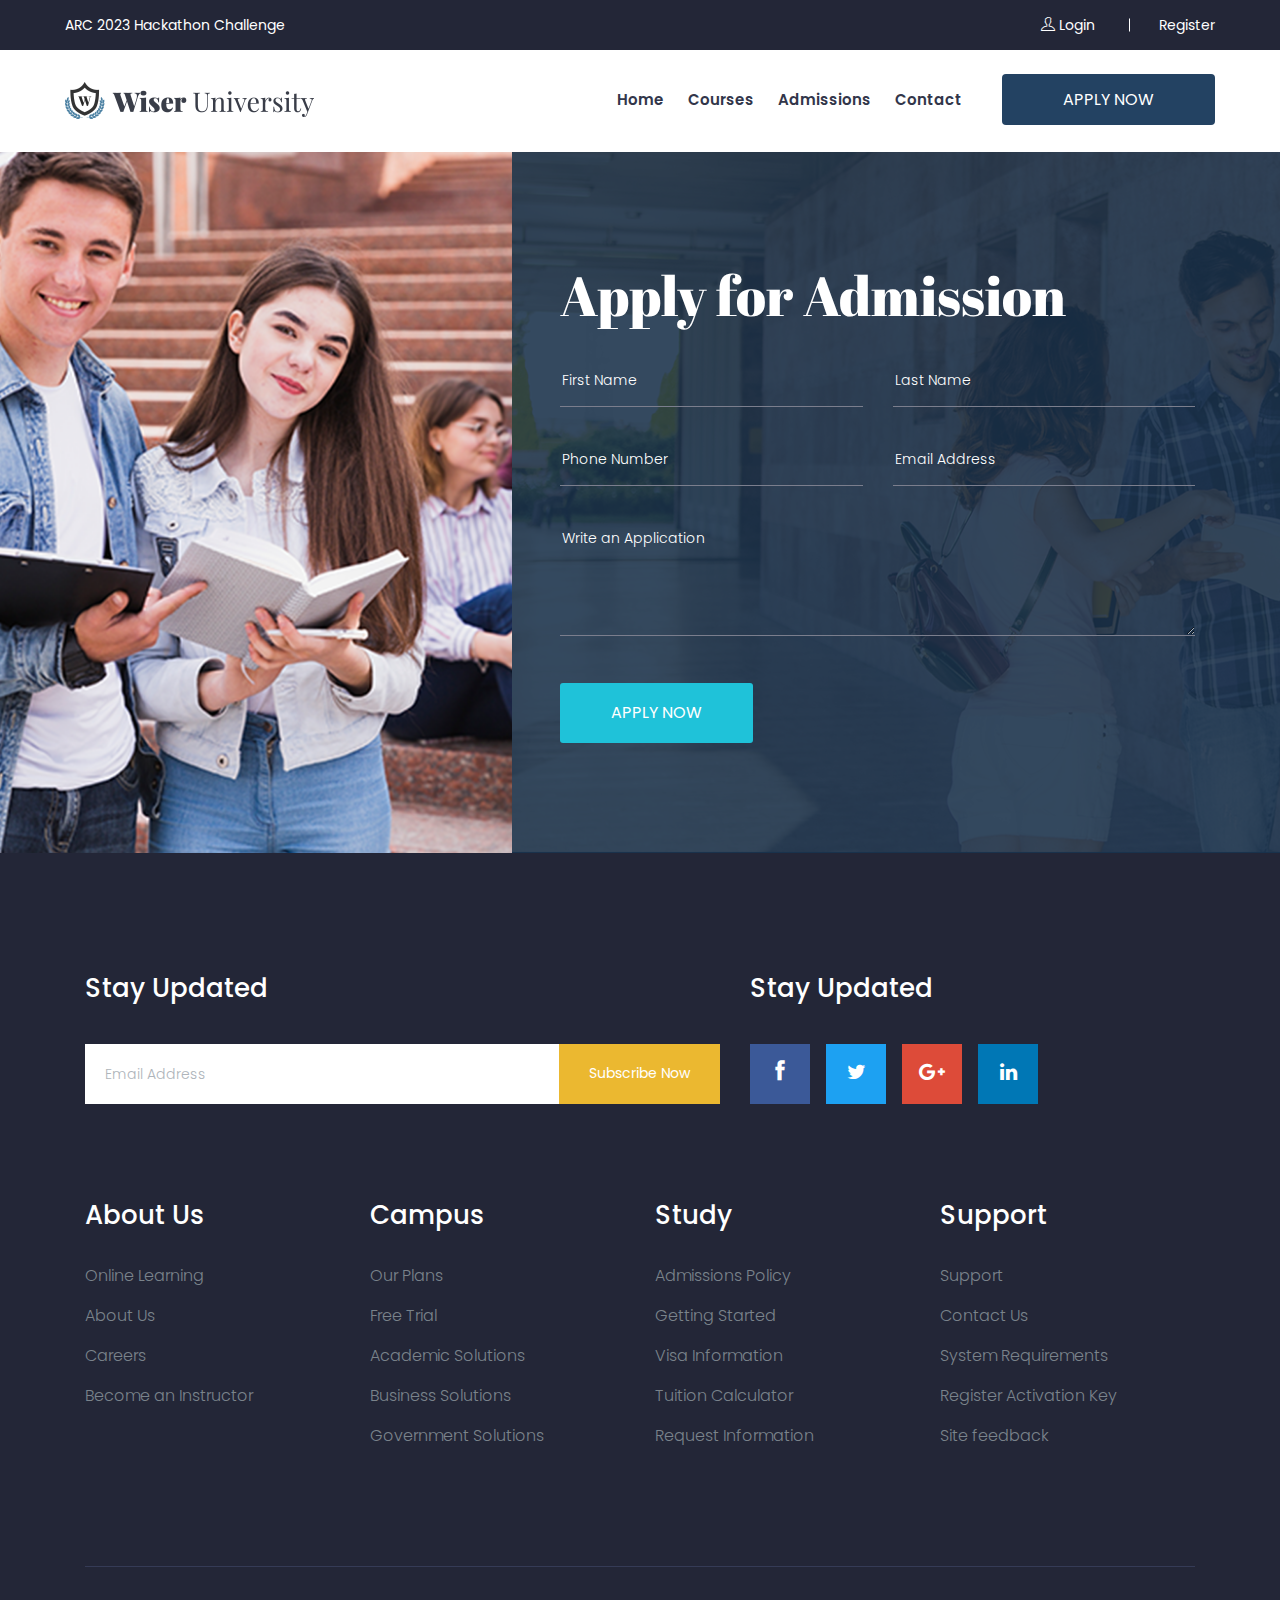
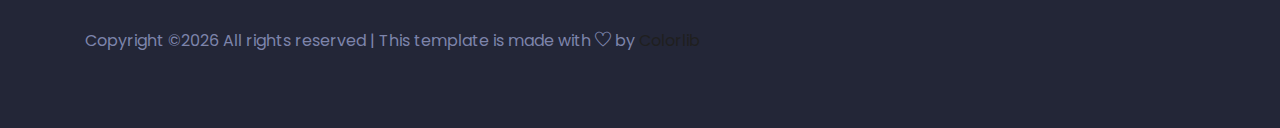
==== commit f452f1c1: "Editing" ====
--- a/Admissions.html
+++ b/Admissions.html
@@ -41,7 +41,7 @@
                         <div class="col-lg-12">
                             <div class="header_top_wrap d-flex justify-content-between align-items-center">
                                 <div class="text_wrap">
-                                    <p><span>+880166 253 232</span> <span>info@domain.com</span></p>
+                                    <p><span>ARC 2023 Hackathon Challenge</span></p>
                                 </div>
                                 <div class="text_wrap">
                                     <p><a href="#"> <i class="ti-user"></i>  Login</a> <a href="#">Register</a></p>
